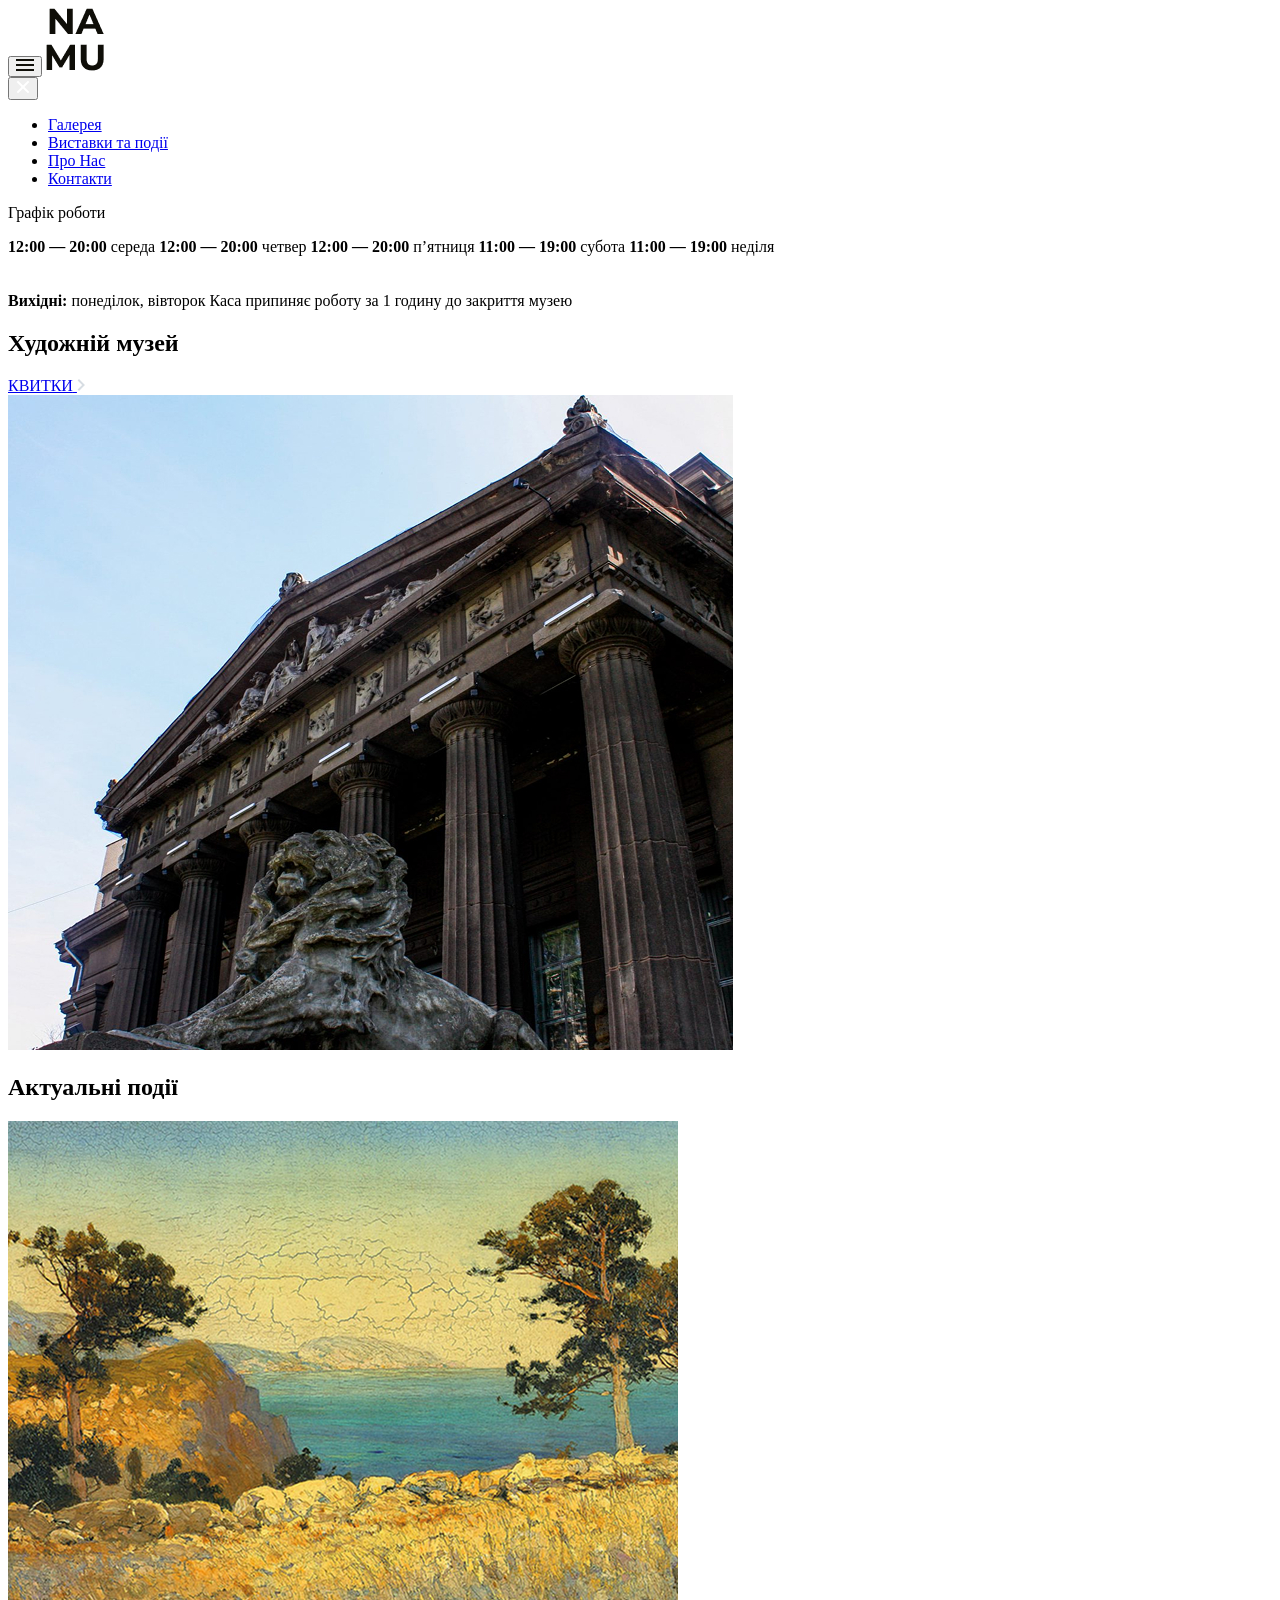
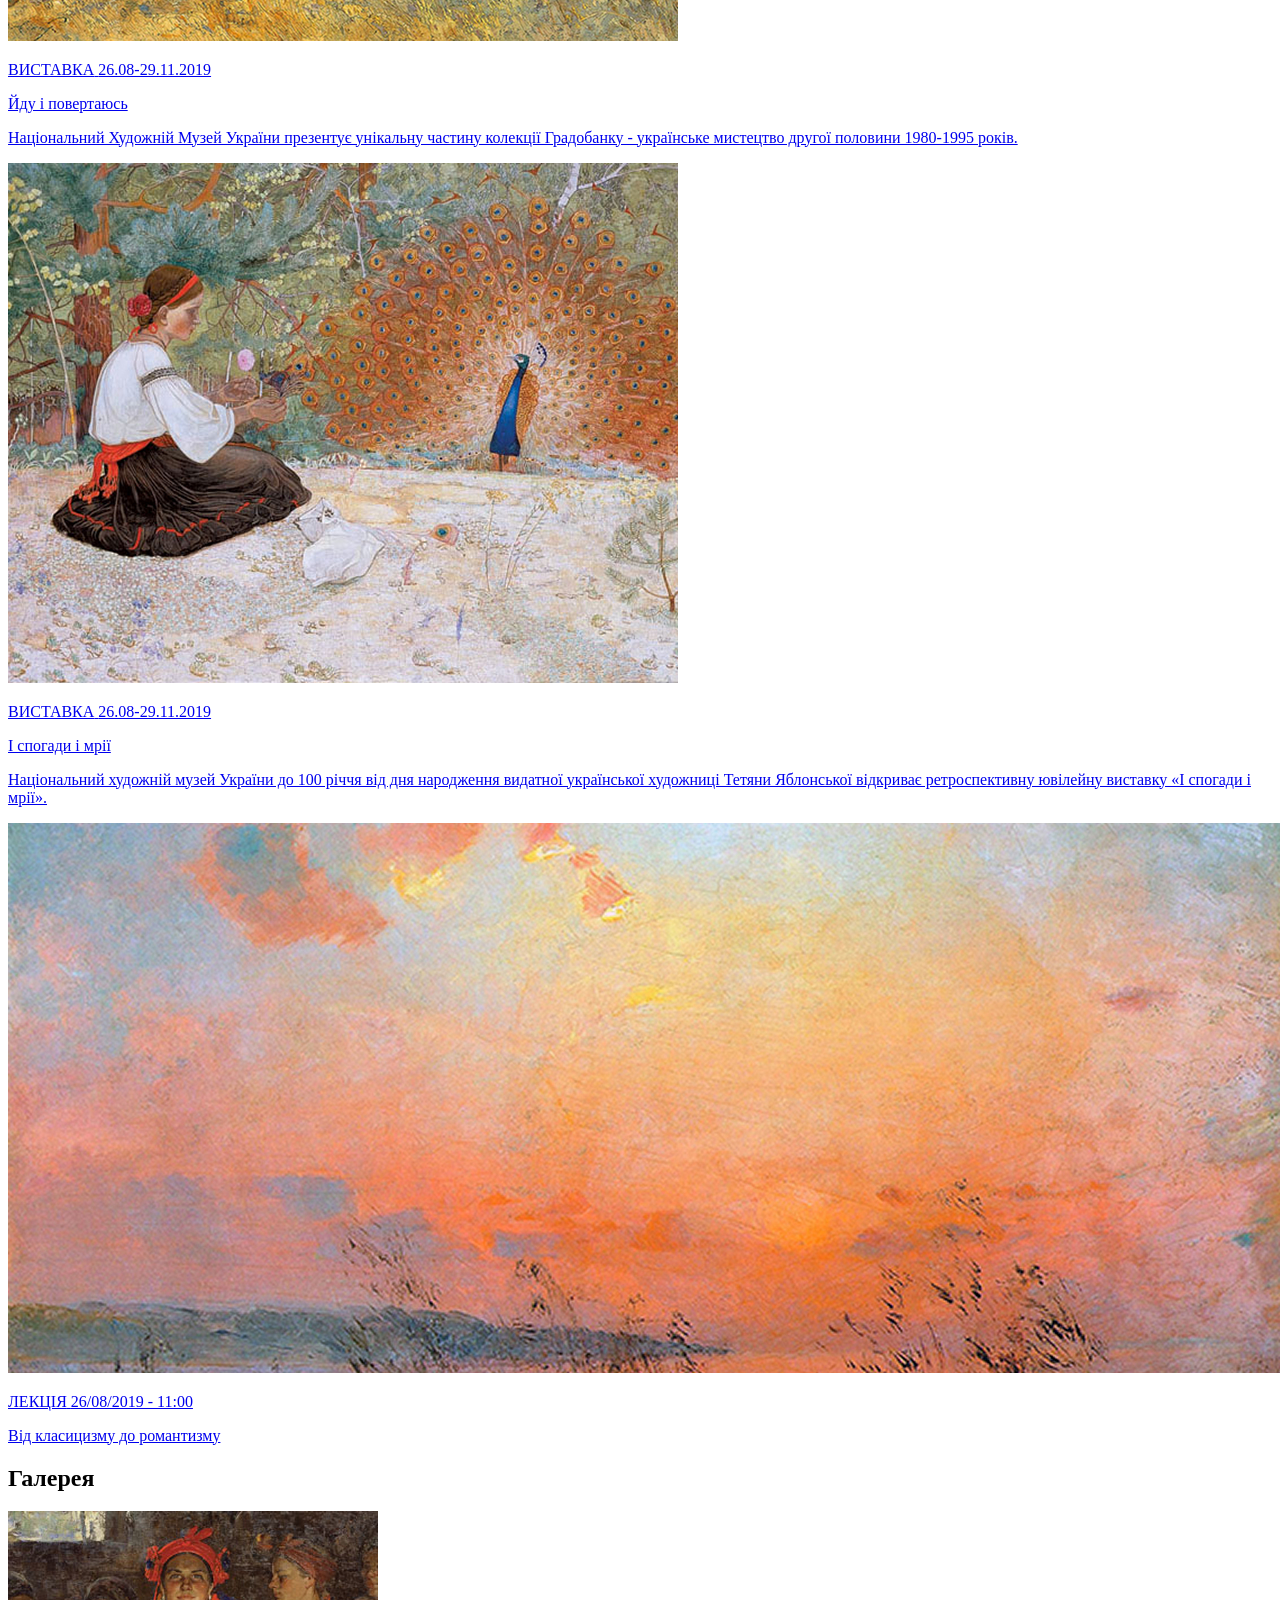
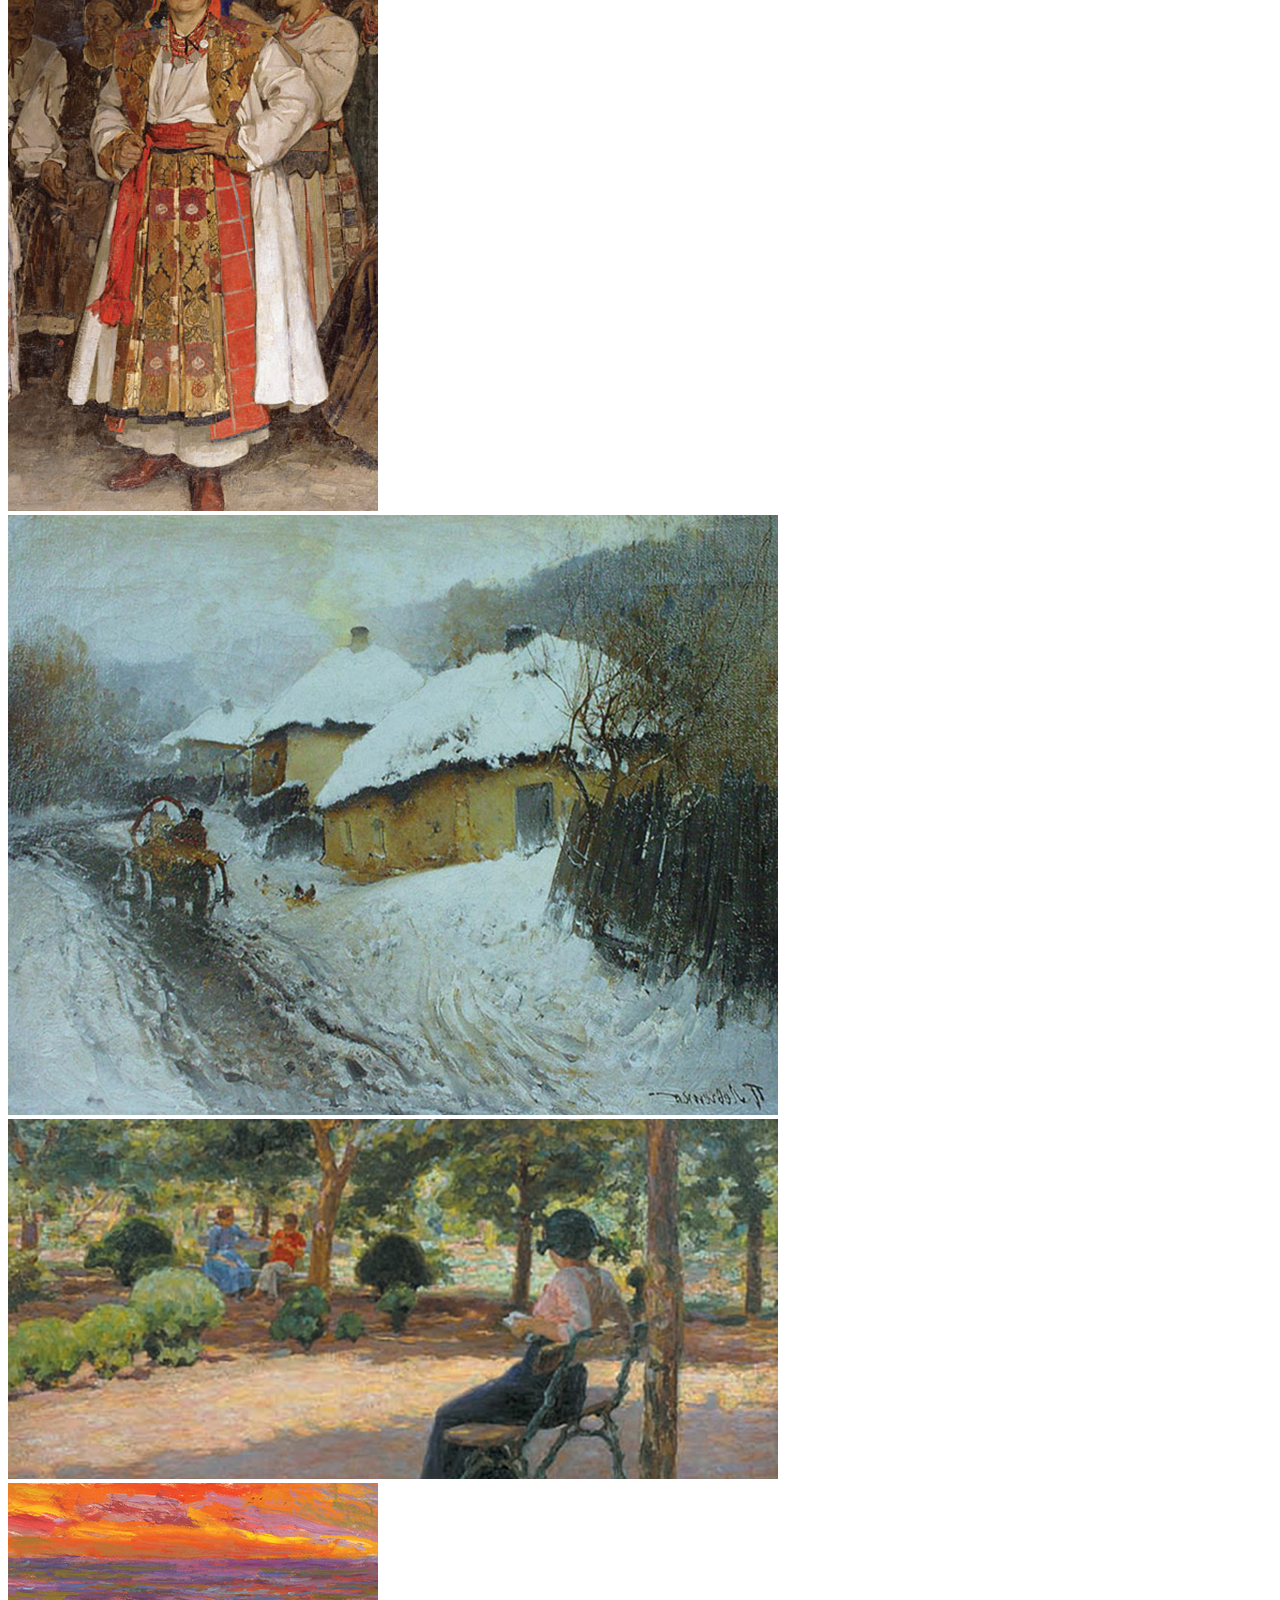
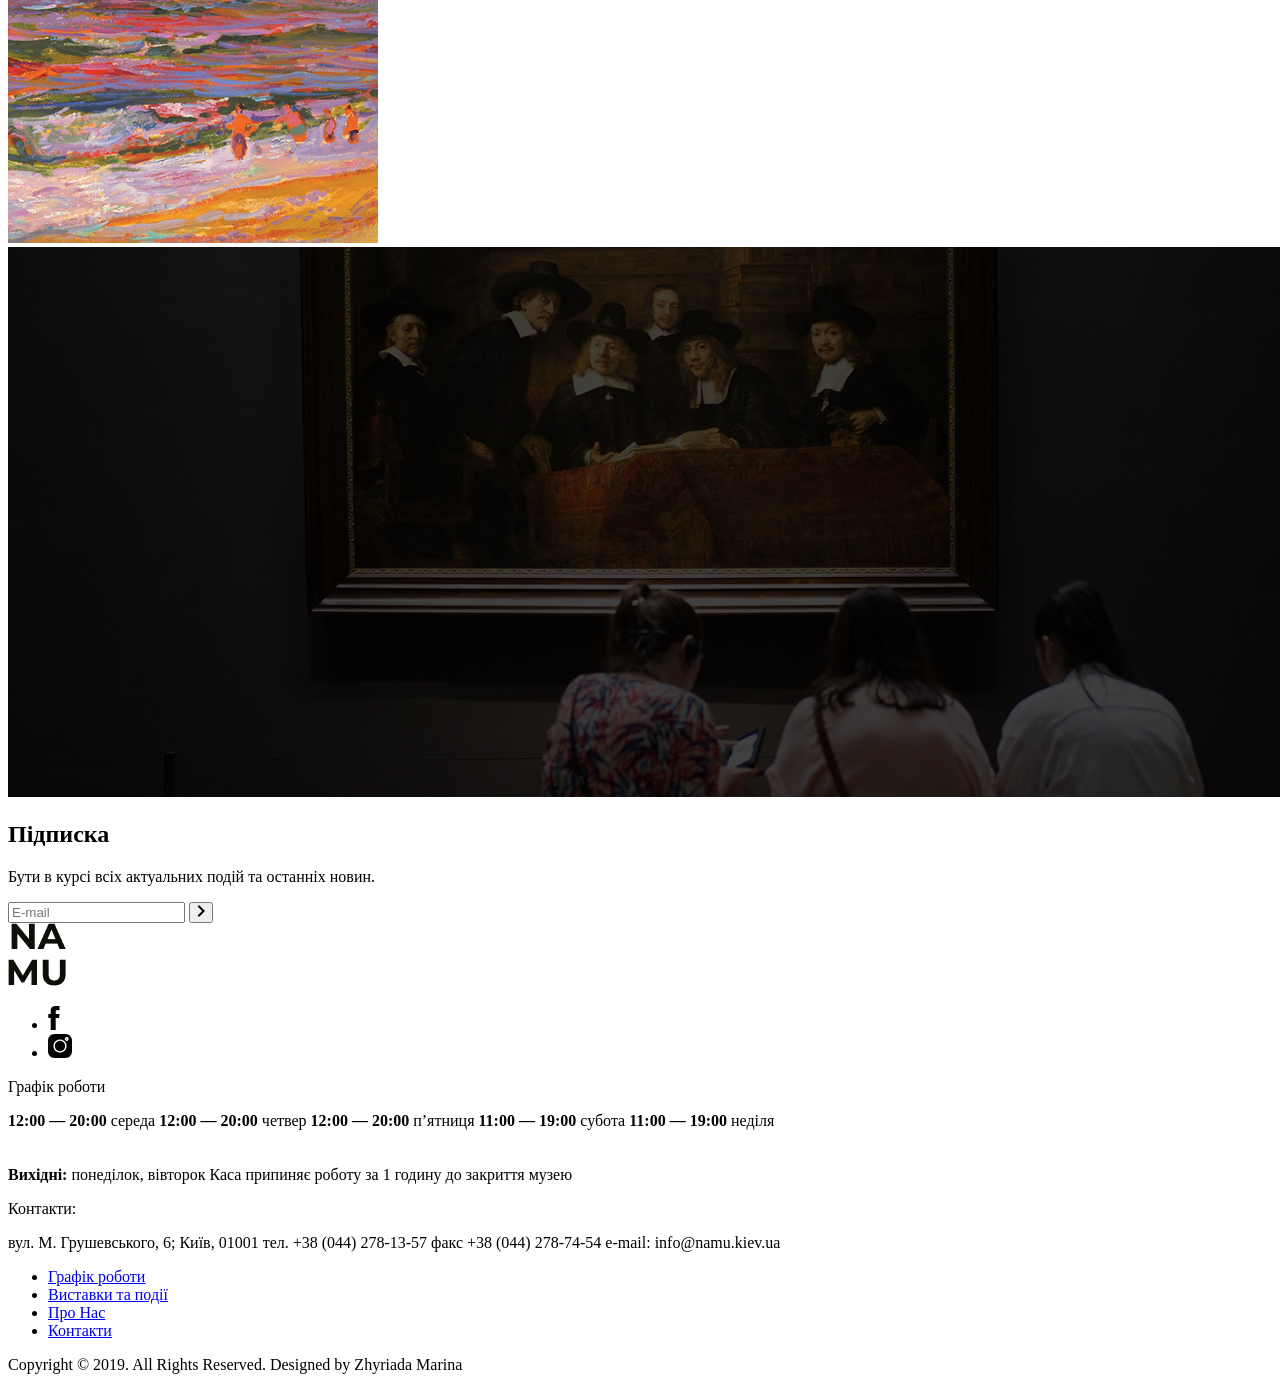
==== src/index.html @ 85c5855d "Implement design: First part" ====
<!doctype html>
<html lang="en">
  <head>
    <meta charset="UTF-8" />
    <meta
      name="viewport"
      content="width=device-width, initial-scale=1.0"
    />
    <title>Na Mu</title>
    <link
      rel="preconnect"
      href="https://fonts.googleapis.com"
    />
    <link
      rel="preconnect"
      href="https://fonts.gstatic.com"
    />
    <link
      href="https://fonts.googleapis.com/css2?family=IBM+Plex+Sans:wght@100..700&family=Montserrat:wght@100..900&display=swap"
      rel="stylesheet"
    />
    <link
      rel="stylesheet"
      href="./styles/main.scss"
    />
  </head>
  <body>
    <header class="header">
      <button class="header__toggle toggle-action">
        <svg
          width="18"
          height="12"
          viewBox="0 0 18 12"
          fill="none"
          xmlns="http://www.w3.org/2000/svg"
        >
          <path
            d="M0 12H18V10H0V12ZM0 7H18V5H0V7ZM0 0V2H18V0H0Z"
            fill="#0F0E08"
          />
        </svg>
      </button>

      <a
        class="header__logo"
        href="/"
        target="_blank"
      >
        <img
          src="images/logo.png"
          alt="Logo NA MU"
        />
      </a>

      <div class="header__overlay"></div>

      <div class="header__menu">
        <div class="header__navigation">
          <button class="header__toggle toggle-action">
            <svg
              width="14"
              height="14"
              viewBox="0 0 14 14"
              fill="none"
              xmlns="http://www.w3.org/2000/svg"
            >
              <path
                d="M7.00023 5.58599L11.9502 0.635986L13.3642 2.04999L8.41423 6.99999L13.3642 11.95L11.9502 13.364L7.00023 8.41399L2.05023 13.364L0.63623 11.95L5.58623 6.99999L0.63623 2.04999L2.05023 0.635986L7.00023 5.58599Z"
                fill="white"
              />
            </svg>
          </button>

          <nav>
            <ul>
              <li>
                <a href="#gallery">Галерея</a>
              </li>
              <li>
                <a href="#events">Виставки та події</a>
              </li>
              <li>
                <a href="#subscribe">Про Нас</a>
              </li>
              <li>
                <a href="#subscribe">Контакти</a>
              </li>
            </ul>
          </nav>
        </div>

        <div class="header__schedule">
          <p class="header__title">Графік роботи</p>
          <div>
            <strong>12:00 — 20:00</strong>
            середа
            <strong>12:00 — 20:00</strong>
            четвер
            <strong>12:00 — 20:00</strong>
            п’ятниця
            <strong>11:00 — 19:00</strong>
            субота
            <strong>11:00 — 19:00</strong>
            неділя
            <br />
            <br />
            <br />
            <strong>Вихідні:</strong>
            понеділок, вівторок Каса припиняє роботу за 1 годину до закриття
            музею
          </div>
        </div>
      </div>
    </header>

    <main>
      <section
        id="hero"
        class="section section--hero"
      >
        <div class="hero__info">
          <h1 class="hero__title">Художній музей</h1>

          <a
            class="hero__button"
            href="#subscribe"
          >
            <span>КВИТКИ</span>
            <span class="icon-right">
              <svg
                width="8"
                height="12"
                viewBox="0 0 8 12"
                fill="none"
                xmlns="http://www.w3.org/2000/svg"
              >
                <path
                  d="M0.589844 10.59L5.16984 6L0.589844 1.41L1.99984 0L7.99984 6L1.99984 12L0.589844 10.59Z"
                  fill="#D7DDE3"
                />
              </svg>
            </span>
          </a>

          <span></span>
        </div>

        <div class="hero__banner">
          <img
            src="images/hero.jpg"
            alt="Hero img"
          />
        </div>
      </section>

      <section
        id="events"
        class="section section--events"
      >
        <h2 class="title-h2">Актуальні події</h2>

        <article class="event">
          <div class="event__img">
            <img
              src="images/img1.jpg"
              alt="Image 1"
            />
          </div>
          <a
            class="event__link"
            href="#"
          >
            <p class="event__details">
              <span class="event__type">ВИСТАВКА</span>
              <span class="event__date">26.08-29.11.2019</span>
            </p>

            <p class="event__title">Йду і повертаюсь</p>
            <p class="event__desc">
              Національний Художній Музей України презентує унікальну частину
              колекції Градобанку - українське мистецтво другої половини
              1980-1995 років.
            </p>
          </a>
        </article>

        <article class="event">
          <div class="event__img">
            <img
              src="images/img2.jpg"
              alt="Image 2"
            />
          </div>
          <a
            class="event__link"
            href="#"
          >
            <p class="event__details">
              <span class="event__type">ВИСТАВКА</span>
              <span class="event__date">26.08-29.11.2019</span>
            </p>
            <p class="event__title">І спогади і мрії</p>
            <p class="event__desc">
              Національний художній музей України до 100 річчя від дня
              народження видатної української художниці Тетяни Яблонської
              відкриває ретроспективну ювілейну виставку «І спогади і мрії».
            </p>
          </a>
        </article>
      </section>

      <section
        id="banner"
        class="section section--banner"
      >
        <article class="event event--banner">
          <div class="event__img">
            <img
              src="images/img3.jpg"
              alt="Image 3"
            />
          </div>
          <a
            class="event__link"
            href="#"
          >
            <p class="event__details">
              <span class="event__type">ЛЕКЦІЯ</span>
              <span class="event__date">26/08/2019 - 11:00</span>
            </p>
            <p class="event__title">Від класицизму до романтизму</p>
          </a>
        </article>
      </section>

      <section
        id="gallery"
        class="section section--gallery"
      >
        <h2 class="title-h2">Галерея</h2>

        <div class="gallery">
          <div class="gallery__item">
            <img
              src="images/gal-1.jpg"
              alt="Gal img 1"
            />
          </div>
          <div class="gallery__item">
            <img
              src="images/gal-2.jpg"
              alt="Gal img 2"
            />
          </div>
          <div class="gallery__item">
            <img
              src="images/gal-3.jpg"
              alt="Gal img 3"
            />
          </div>
          <div class="gallery__item">
            <img
              src="images/gal-4.jpg"
              alt="Gal img 4"
            />
          </div>
        </div>
      </section>

      <section
        id="subscribe"
        class="section section--subscribe"
      >
        <div class="subscribe">
          <div class="subscribe__background">
            <img
              src="images/bg-subsc.jpg"
              alt="Image background form"
            />
          </div>
          <div class="subscribe__info">
            <h2 class="subscribe__title">Підписка</h2>
            <p>Бути в курсі всіх актуальних подій та останніх новин.</p>

            <form
              class="subscribe__form"
            >
              <input
                class="subscribe__input"
                type="email"
                placeholder="E-mail"
                required
              />
              <button class="subscribe__submit">
                <svg
                  width="8"
                  height="12"
                  viewBox="0 0 8 12"
                  fill="none"
                  xmlns="http://www.w3.org/2000/svg"
                >
                  <path
                    d="M0.589844 10.59L5.16984 6L0.589844 1.41L1.99984 0L7.99984 6L1.99984 12L0.589844 10.59Z"
                    fill="#000"
                  />
                </svg>
              </button>
            </form>
          </div>
        </div>
      </section>

      <footer
        id="footer"
        class="footer"
      >
        <div class="footer__top">
          <div class="footer__left">
            <div class="footer__col">
              <img
                src="images/logo.png"
                alt="Logo img"
              />

              <ul class="footer__social">
                <li>
                  <a
                    href="http://facebook.com"
                    target="_blank"
                  >
                    <svg
                      width="12"
                      height="24"
                      viewBox="0 0 12 24"
                      fill="none"
                      xmlns="http://www.w3.org/2000/svg"
                    >
                      <path
                        d="M2.7198 4.64899C2.7198 5.2538 2.7198 7.9533 2.7198 7.9533H0.302734V11.9938H2.7198V24.0009H7.68498V11.9942H11.0168C11.0168 11.9942 11.3289 10.0568 11.4801 7.93841C11.0465 7.93841 7.70375 7.93841 7.70375 7.93841C7.70375 7.93841 7.70375 5.58776 7.70375 5.17573C7.70375 4.76282 8.24511 4.2074 8.78017 4.2074C9.31423 4.2074 10.4414 4.2074 11.4854 4.2074C11.4854 3.65727 11.4854 1.75647 11.4854 0.000976577C10.0917 0.000976577 8.50612 0.000976577 7.80721 0.000976577C2.59707 0.000697581 2.7198 4.04524 2.7198 4.64899Z"
                        fill="black"
                      />
                    </svg>
                  </a>
                </li>
                <li>
                  <a
                    href="http://insta.com"
                    target="_blank"
                  >
                    <svg
                      width="24"
                      height="24"
                      viewBox="0 0 24 24"
                      fill="none"
                      xmlns="http://www.w3.org/2000/svg"
                    >
                      <g clip-path="url(#clip0_12716_52)">
                        <path
                          d="M17.5034 0H6.49657C2.9143 0 0 2.9143 0 6.49657V17.5036C0 21.0857 2.9143 24 6.49657 24H17.5036C21.0857 24 24 21.0857 24 17.5036V6.49657C24 2.9143 21.0857 0 17.5034 0V0ZM12 18.5623C8.38145 18.5623 5.43767 15.6185 5.43767 12C5.43767 8.38145 8.38145 5.43767 12 5.43767C15.6185 5.43767 18.5623 8.38145 18.5623 12C18.5623 15.6185 15.6185 18.5623 12 18.5623ZM18.7192 6.98528C17.6499 6.98528 16.7801 6.11553 16.7801 5.04619C16.7801 3.97686 17.6499 3.10693 18.7192 3.10693C19.7885 3.10693 20.6585 3.97686 20.6585 5.04619C20.6585 6.11553 19.7885 6.98528 18.7192 6.98528Z"
                          fill="black"
                        />
                        <path
                          d="M12.0001 6.84473C9.15753 6.84473 6.84473 9.15734 6.84473 12.0001C6.84473 14.8426 9.15753 17.1554 12.0001 17.1554C14.8428 17.1554 17.1554 14.8426 17.1554 12.0001C17.1554 9.15734 14.8428 6.84473 12.0001 6.84473Z"
                          fill="black"
                        />
                        <path
                          d="M18.7191 4.51416C18.4258 4.51416 18.187 4.75293 18.187 5.04626C18.187 5.3396 18.4258 5.57837 18.7191 5.57837C19.0126 5.57837 19.2514 5.33978 19.2514 5.04626C19.2514 4.75275 19.0126 4.51416 18.7191 4.51416Z"
                          fill="black"
                        />
                      </g>
                      <defs>
                        <clippath id="clip0_12716_52">
                          <rect
                            width="24"
                            height="24"
                            fill="white"
                          />
                        </clippath>
                      </defs>
                    </svg>
                  </a>
                </li>
              </ul>
            </div>

            <div class="footer__col">
              <p class="footer__title">Графік роботи</p>

              <div>
                <strong>12:00 — 20:00</strong>
                середа
                <strong>12:00 — 20:00</strong>
                четвер
                <strong>12:00 — 20:00</strong>
                п’ятниця
                <strong>11:00 — 19:00</strong>
                субота
                <strong>11:00 — 19:00</strong>
                неділя
                <br />
                <br />
                <br />
                <strong>Вихідні:</strong>
                понеділок, вівторок Каса припиняє роботу за 1 годину до закриття
                музею
              </div>
            </div>

            <div class="footer__col">
              <p class="footer__title">Контакти:</p>

              <span>
                вул. М. Грушевського, 6; Київ, 01001 тел. +38 (044) 278-13-57
                факс +38 (044) 278-74-54 e-mail: info@namu.kiev.ua
              </span>
            </div>
          </div>

          <div class="footer__right">
            <div class="footer_col">
              <ul class="footer__menu">
                <li class="footer__link">
                  <a href="#events">Графік роботи</a>
                </li>
                <li class="footer__link">
                  <a href="#events">Виставки та події</a>
                </li>
                <li class="footer__link">
                  <a href="#subscribes">Про Нас</a>
                </li>
                <li class="footer__link">
                  <a href="#subscribe">Контакти</a>
                </li>
              </ul>
            </div>
          </div>
        </div>

        <div class="footer__copyright">
          <span>Copyright © 2019. All Rights Reserved.</span>
          <span>Designed by Zhyriada Marina</span>
        </div>
      </footer>
    </main>

    <script src="scripts/main.js"></script>
  </body>
</html>
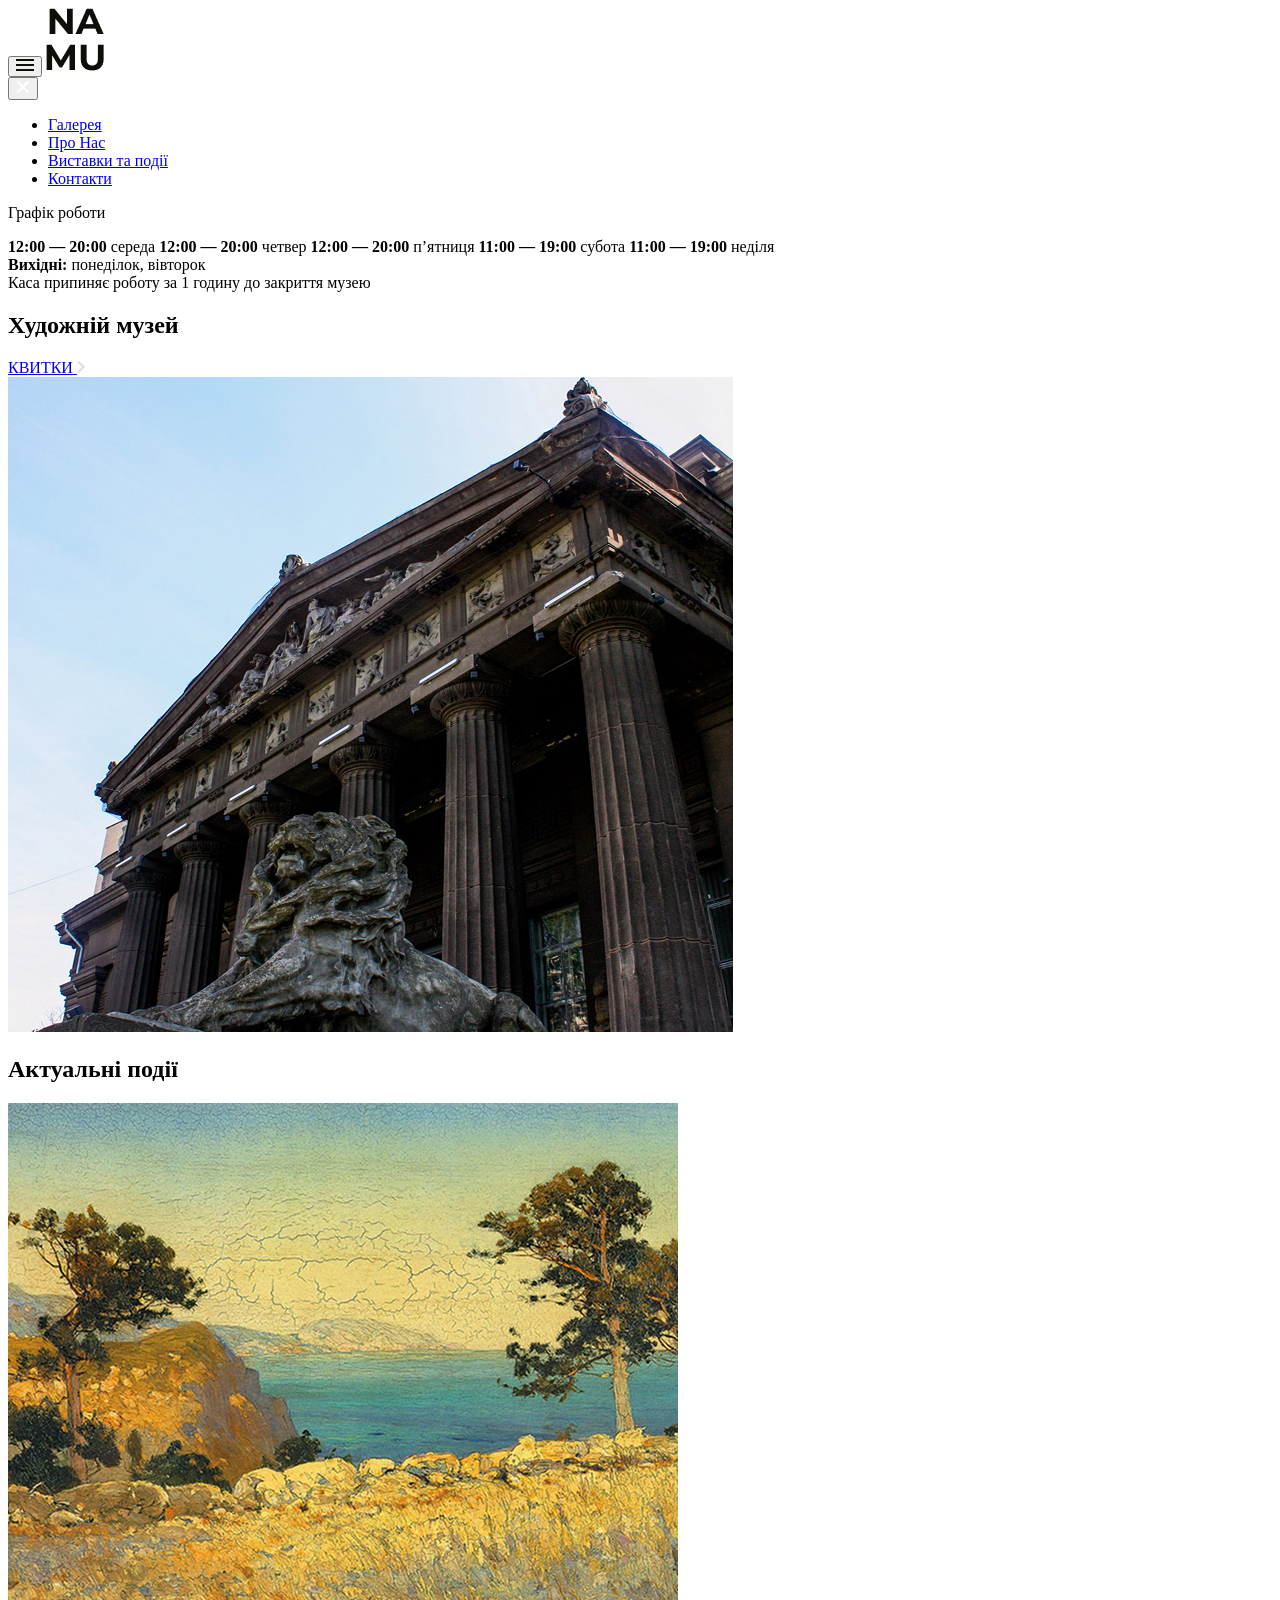
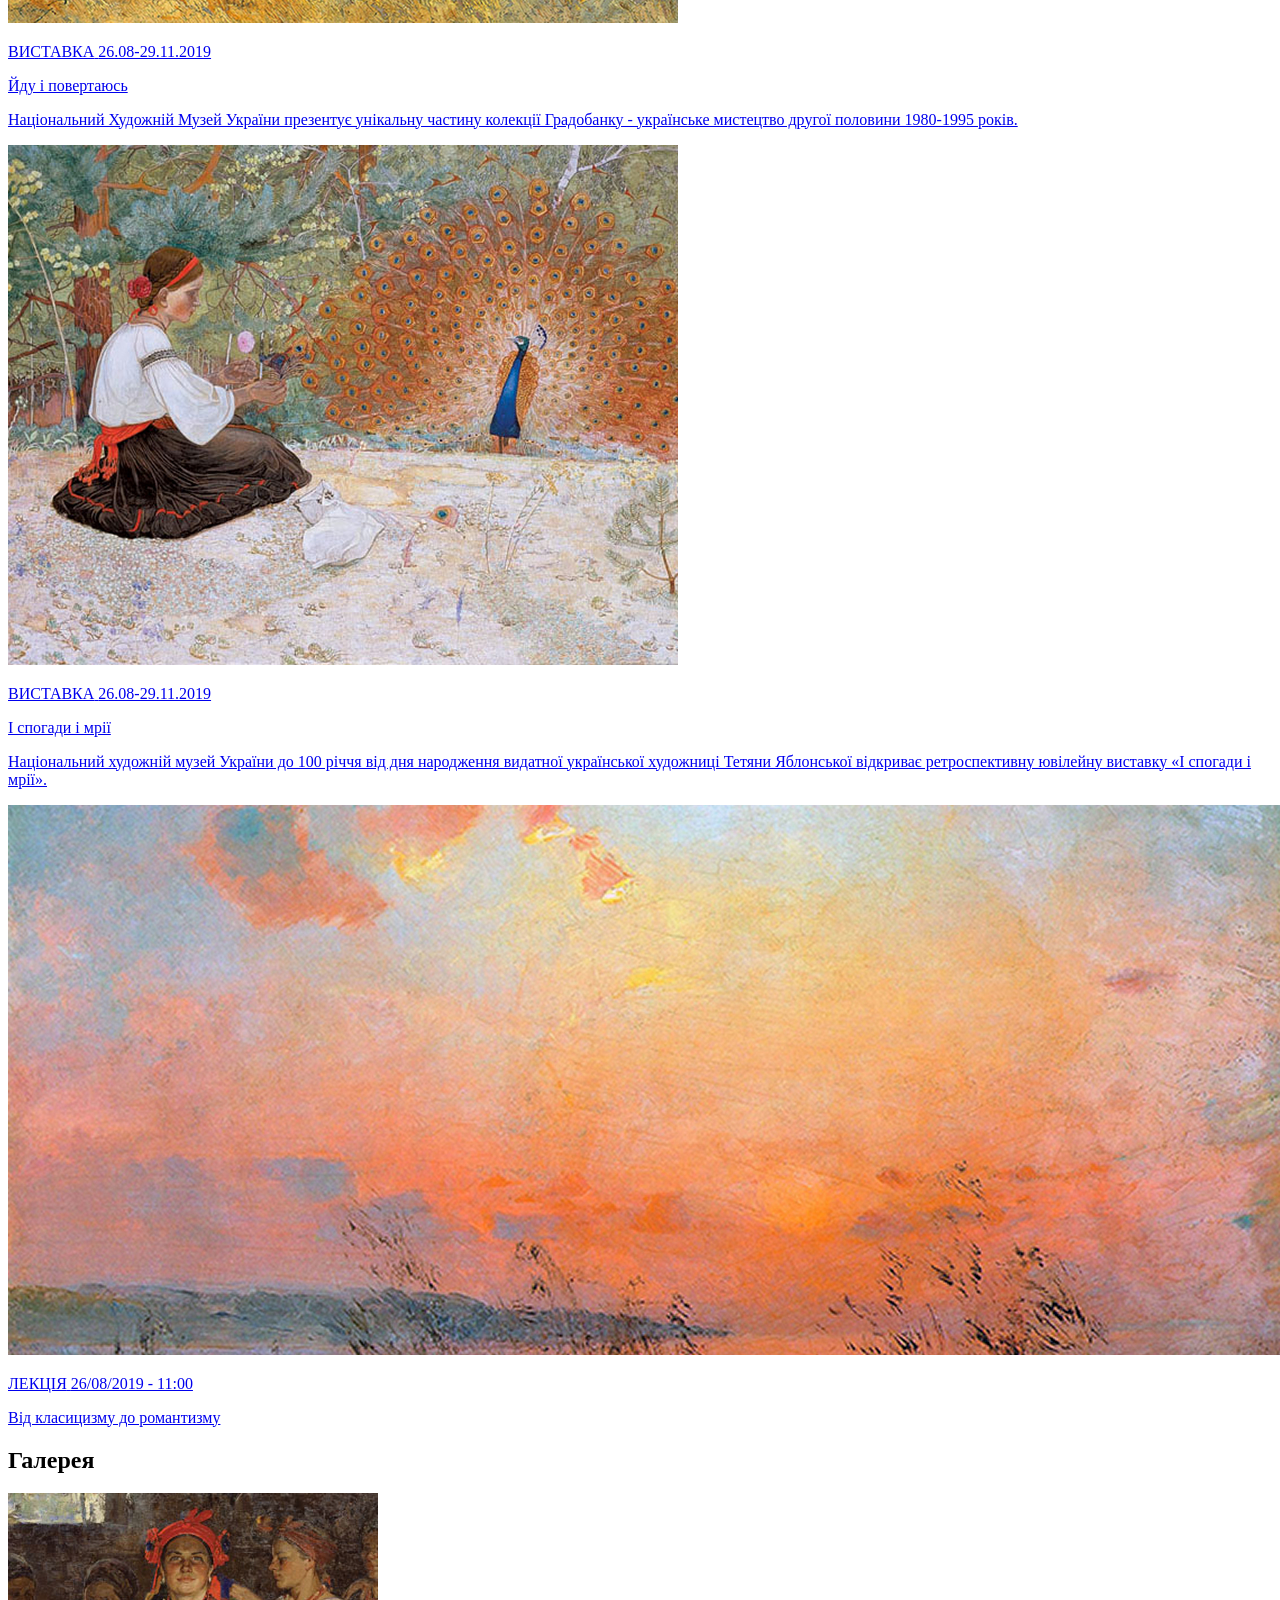
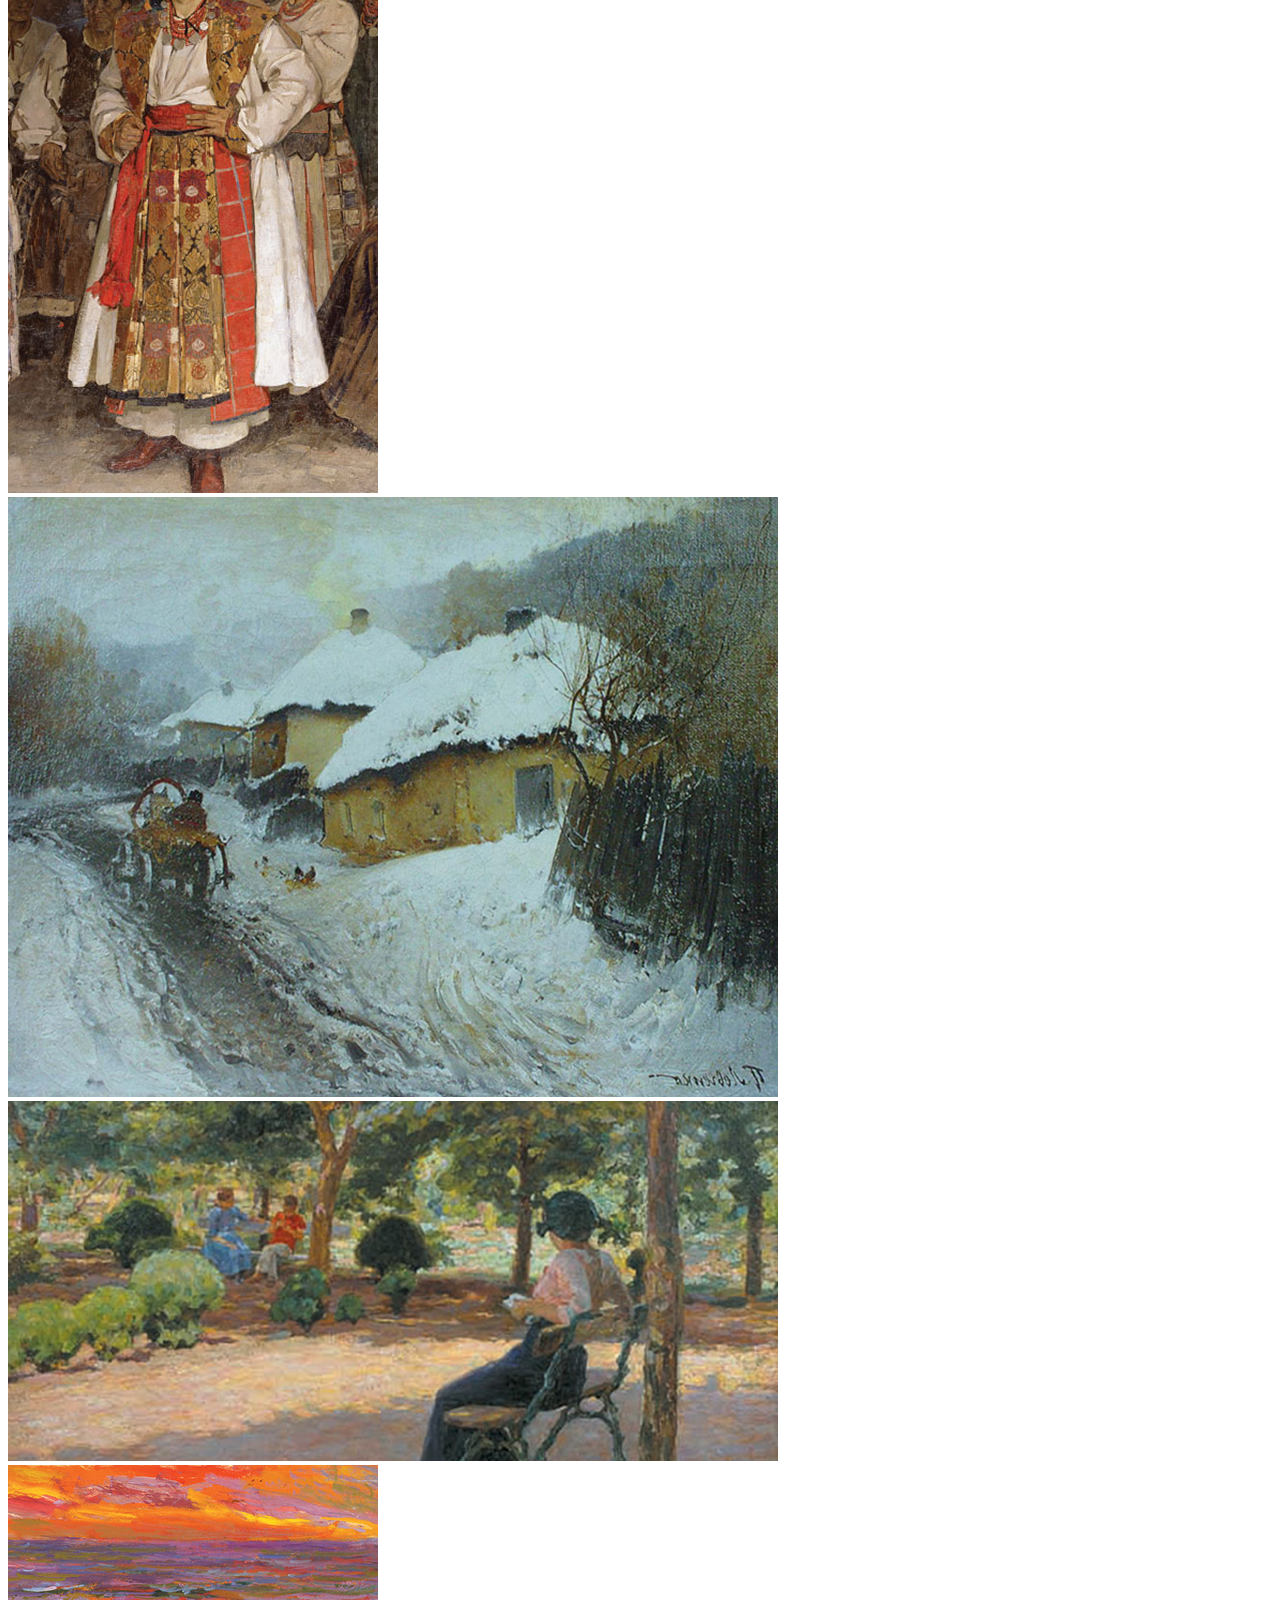
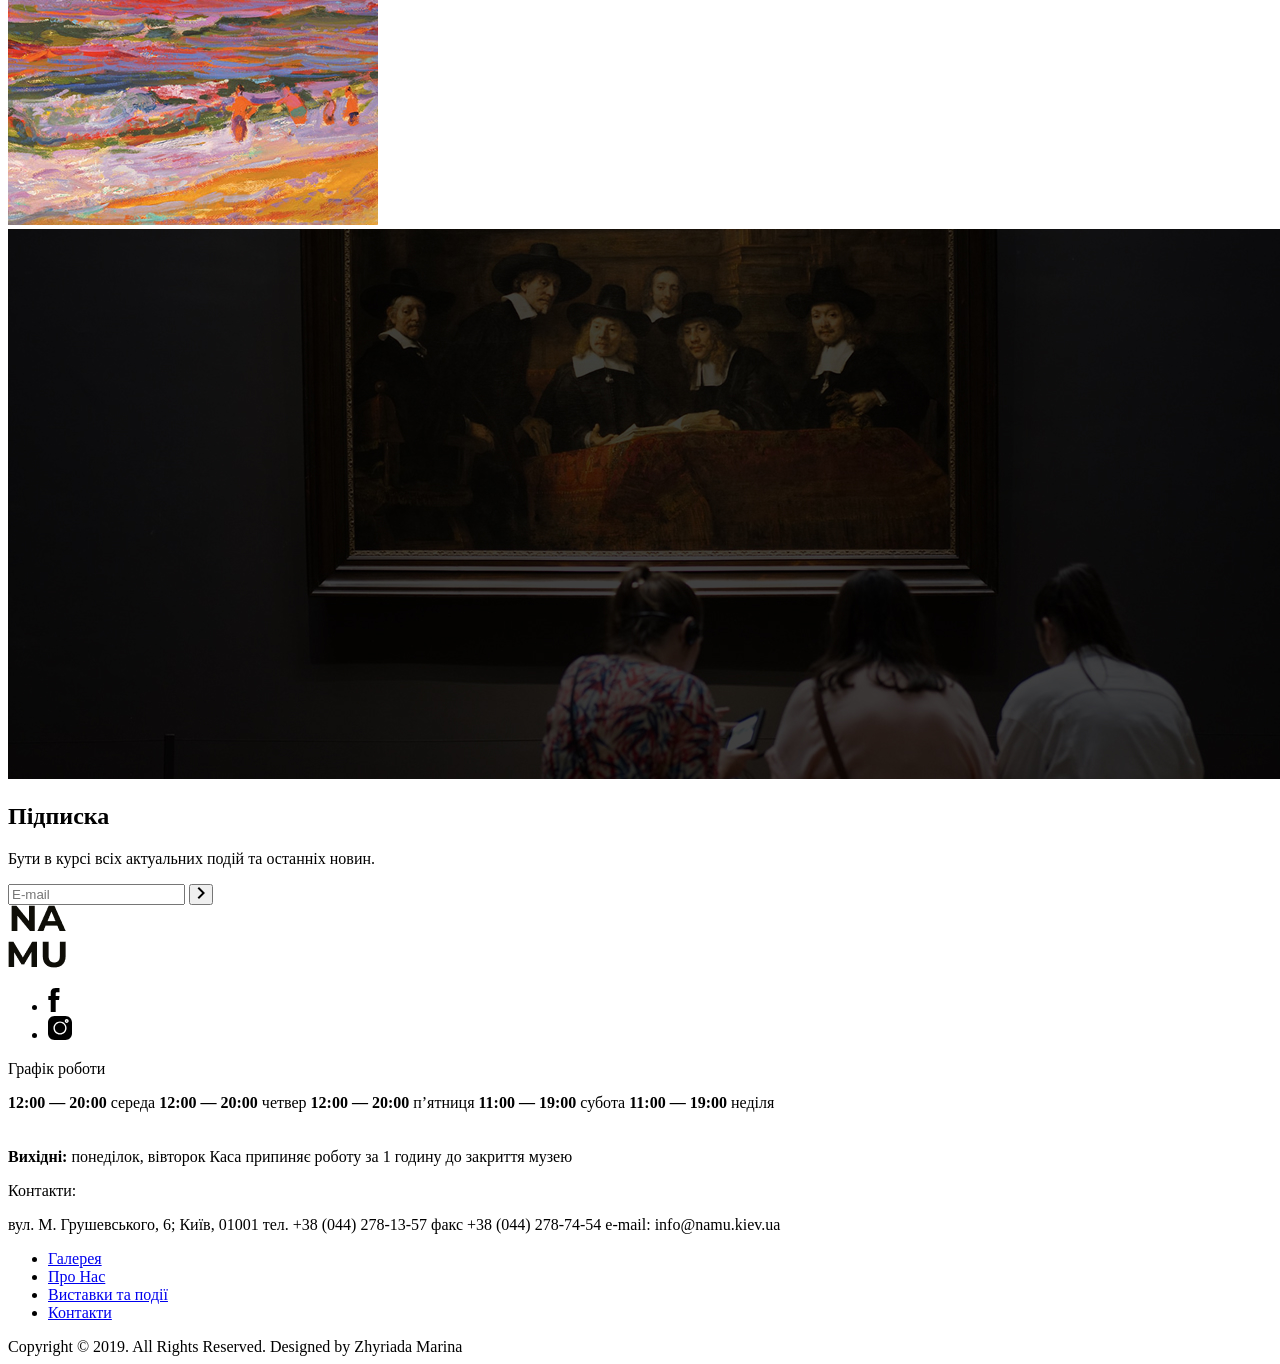
==== commit e6395bbf: "Implement design: Second part" ====
--- a/src/index.html
+++ b/src/index.html
@@ -52,7 +52,7 @@
         />
       </a>
 
-      <div class="header__overlay"></div>
+      <div class="header__overlay toggle-action"></div>
 
       <div class="header__menu">
         <div class="header__navigation">
@@ -77,10 +77,10 @@
                 <a href="#gallery">Галерея</a>
               </li>
               <li>
+                <a href="#subscribe">Про Нас</a>
+              </li>
+              <li>
                 <a href="#events">Виставки та події</a>
-              </li>
-              <li>
-                <a href="#subscribe">Про Нас</a>
               </li>
               <li>
                 <a href="#subscribe">Контакти</a>
@@ -102,12 +102,12 @@
             субота
             <strong>11:00 — 19:00</strong>
             неділя
+          </div>
+          <div>
+            <strong>Вихідні:</strong>
+            понеділок, вівторок
             <br />
-            <br />
-            <br />
-            <strong>Вихідні:</strong>
-            понеділок, вівторок Каса припиняє роботу за 1 годину до закриття
-            музею
+            Каса припиняє роботу за 1 годину до закриття музею
           </div>
         </div>
       </div>
@@ -282,12 +282,11 @@
             <h2 class="subscribe__title">Підписка</h2>
             <p>Бути в курсі всіх актуальних подій та останніх новин.</p>
 
-            <form
-              class="subscribe__form"
-            >
+            <form class="subscribe__form">
               <input
                 class="subscribe__input"
                 type="email"
+                name="email"
                 placeholder="E-mail"
                 required
               />
@@ -315,124 +314,120 @@
         class="footer"
       >
         <div class="footer__top">
-          <div class="footer__left">
-            <div class="footer__col">
-              <img
-                src="images/logo.png"
-                alt="Logo img"
-              />
-
-              <ul class="footer__social">
-                <li>
-                  <a
-                    href="http://facebook.com"
-                    target="_blank"
+          <div class="footer__col">
+            <img
+              src="images/logo.png"
+              alt="Logo img"
+            />
+
+            <ul class="footer__social">
+              <li>
+                <a
+                  href="http://facebook.com"
+                  target="_blank"
+                >
+                  <svg
+                    width="12"
+                    height="24"
+                    viewBox="0 0 12 24"
+                    fill="none"
+                    xmlns="http://www.w3.org/2000/svg"
                   >
-                    <svg
-                      width="12"
-                      height="24"
-                      viewBox="0 0 12 24"
-                      fill="none"
-                      xmlns="http://www.w3.org/2000/svg"
-                    >
+                    <path
+                      d="M2.7198 4.64899C2.7198 5.2538 2.7198 7.9533 2.7198 7.9533H0.302734V11.9938H2.7198V24.0009H7.68498V11.9942H11.0168C11.0168 11.9942 11.3289 10.0568 11.4801 7.93841C11.0465 7.93841 7.70375 7.93841 7.70375 7.93841C7.70375 7.93841 7.70375 5.58776 7.70375 5.17573C7.70375 4.76282 8.24511 4.2074 8.78017 4.2074C9.31423 4.2074 10.4414 4.2074 11.4854 4.2074C11.4854 3.65727 11.4854 1.75647 11.4854 0.000976577C10.0917 0.000976577 8.50612 0.000976577 7.80721 0.000976577C2.59707 0.000697581 2.7198 4.04524 2.7198 4.64899Z"
+                      fill="black"
+                    />
+                  </svg>
+                </a>
+              </li>
+              <li>
+                <a
+                  href="http://insta.com"
+                  target="_blank"
+                >
+                  <svg
+                    width="24"
+                    height="24"
+                    viewBox="0 0 24 24"
+                    fill="none"
+                    xmlns="http://www.w3.org/2000/svg"
+                  >
+                    <g clip-path="url(#clip0_12716_52)">
                       <path
-                        d="M2.7198 4.64899C2.7198 5.2538 2.7198 7.9533 2.7198 7.9533H0.302734V11.9938H2.7198V24.0009H7.68498V11.9942H11.0168C11.0168 11.9942 11.3289 10.0568 11.4801 7.93841C11.0465 7.93841 7.70375 7.93841 7.70375 7.93841C7.70375 7.93841 7.70375 5.58776 7.70375 5.17573C7.70375 4.76282 8.24511 4.2074 8.78017 4.2074C9.31423 4.2074 10.4414 4.2074 11.4854 4.2074C11.4854 3.65727 11.4854 1.75647 11.4854 0.000976577C10.0917 0.000976577 8.50612 0.000976577 7.80721 0.000976577C2.59707 0.000697581 2.7198 4.04524 2.7198 4.64899Z"
+                        d="M17.5034 0H6.49657C2.9143 0 0 2.9143 0 6.49657V17.5036C0 21.0857 2.9143 24 6.49657 24H17.5036C21.0857 24 24 21.0857 24 17.5036V6.49657C24 2.9143 21.0857 0 17.5034 0V0ZM12 18.5623C8.38145 18.5623 5.43767 15.6185 5.43767 12C5.43767 8.38145 8.38145 5.43767 12 5.43767C15.6185 5.43767 18.5623 8.38145 18.5623 12C18.5623 15.6185 15.6185 18.5623 12 18.5623ZM18.7192 6.98528C17.6499 6.98528 16.7801 6.11553 16.7801 5.04619C16.7801 3.97686 17.6499 3.10693 18.7192 3.10693C19.7885 3.10693 20.6585 3.97686 20.6585 5.04619C20.6585 6.11553 19.7885 6.98528 18.7192 6.98528Z"
                         fill="black"
                       />
-                    </svg>
-                  </a>
-                </li>
-                <li>
-                  <a
-                    href="http://insta.com"
-                    target="_blank"
-                  >
-                    <svg
-                      width="24"
-                      height="24"
-                      viewBox="0 0 24 24"
-                      fill="none"
-                      xmlns="http://www.w3.org/2000/svg"
-                    >
-                      <g clip-path="url(#clip0_12716_52)">
-                        <path
-                          d="M17.5034 0H6.49657C2.9143 0 0 2.9143 0 6.49657V17.5036C0 21.0857 2.9143 24 6.49657 24H17.5036C21.0857 24 24 21.0857 24 17.5036V6.49657C24 2.9143 21.0857 0 17.5034 0V0ZM12 18.5623C8.38145 18.5623 5.43767 15.6185 5.43767 12C5.43767 8.38145 8.38145 5.43767 12 5.43767C15.6185 5.43767 18.5623 8.38145 18.5623 12C18.5623 15.6185 15.6185 18.5623 12 18.5623ZM18.7192 6.98528C17.6499 6.98528 16.7801 6.11553 16.7801 5.04619C16.7801 3.97686 17.6499 3.10693 18.7192 3.10693C19.7885 3.10693 20.6585 3.97686 20.6585 5.04619C20.6585 6.11553 19.7885 6.98528 18.7192 6.98528Z"
-                          fill="black"
+                      <path
+                        d="M12.0001 6.84473C9.15753 6.84473 6.84473 9.15734 6.84473 12.0001C6.84473 14.8426 9.15753 17.1554 12.0001 17.1554C14.8428 17.1554 17.1554 14.8426 17.1554 12.0001C17.1554 9.15734 14.8428 6.84473 12.0001 6.84473Z"
+                        fill="black"
+                      />
+                      <path
+                        d="M18.7191 4.51416C18.4258 4.51416 18.187 4.75293 18.187 5.04626C18.187 5.3396 18.4258 5.57837 18.7191 5.57837C19.0126 5.57837 19.2514 5.33978 19.2514 5.04626C19.2514 4.75275 19.0126 4.51416 18.7191 4.51416Z"
+                        fill="black"
+                      />
+                    </g>
+                    <defs>
+                      <clippath id="clip0_12716_52">
+                        <rect
+                          width="24"
+                          height="24"
+                          fill="white"
                         />
-                        <path
-                          d="M12.0001 6.84473C9.15753 6.84473 6.84473 9.15734 6.84473 12.0001C6.84473 14.8426 9.15753 17.1554 12.0001 17.1554C14.8428 17.1554 17.1554 14.8426 17.1554 12.0001C17.1554 9.15734 14.8428 6.84473 12.0001 6.84473Z"
-                          fill="black"
-                        />
-                        <path
-                          d="M18.7191 4.51416C18.4258 4.51416 18.187 4.75293 18.187 5.04626C18.187 5.3396 18.4258 5.57837 18.7191 5.57837C19.0126 5.57837 19.2514 5.33978 19.2514 5.04626C19.2514 4.75275 19.0126 4.51416 18.7191 4.51416Z"
-                          fill="black"
-                        />
-                      </g>
-                      <defs>
-                        <clippath id="clip0_12716_52">
-                          <rect
-                            width="24"
-                            height="24"
-                            fill="white"
-                          />
-                        </clippath>
-                      </defs>
-                    </svg>
-                  </a>
-                </li>
-              </ul>
+                      </clippath>
+                    </defs>
+                  </svg>
+                </a>
+              </li>
+            </ul>
+          </div>
+
+          <div class="footer__col">
+            <p class="footer__title">Графік роботи</p>
+
+            <div>
+              <strong>12:00 — 20:00</strong>
+              середа
+              <strong>12:00 — 20:00</strong>
+              четвер
+              <strong>12:00 — 20:00</strong>
+              п’ятниця
+              <strong>11:00 — 19:00</strong>
+              субота
+              <strong>11:00 — 19:00</strong>
+              неділя
+              <br />
+              <br />
+              <br />
+              <strong>Вихідні:</strong>
+              понеділок, вівторок Каса припиняє роботу за 1 годину до закриття
+              музею
             </div>
-
-            <div class="footer__col">
-              <p class="footer__title">Графік роботи</p>
-
-              <div>
-                <strong>12:00 — 20:00</strong>
-                середа
-                <strong>12:00 — 20:00</strong>
-                четвер
-                <strong>12:00 — 20:00</strong>
-                п’ятниця
-                <strong>11:00 — 19:00</strong>
-                субота
-                <strong>11:00 — 19:00</strong>
-                неділя
-                <br />
-                <br />
-                <br />
-                <strong>Вихідні:</strong>
-                понеділок, вівторок Каса припиняє роботу за 1 годину до закриття
-                музею
-              </div>
-            </div>
-
-            <div class="footer__col">
-              <p class="footer__title">Контакти:</p>
-
-              <span>
-                вул. М. Грушевського, 6; Київ, 01001 тел. +38 (044) 278-13-57
-                факс +38 (044) 278-74-54 e-mail: info@namu.kiev.ua
-              </span>
-            </div>
-          </div>
-
-          <div class="footer__right">
-            <div class="footer_col">
-              <ul class="footer__menu">
-                <li class="footer__link">
-                  <a href="#events">Графік роботи</a>
-                </li>
-                <li class="footer__link">
-                  <a href="#events">Виставки та події</a>
-                </li>
-                <li class="footer__link">
-                  <a href="#subscribes">Про Нас</a>
-                </li>
-                <li class="footer__link">
-                  <a href="#subscribe">Контакти</a>
-                </li>
-              </ul>
-            </div>
+          </div>
+
+          <div class="footer__col">
+            <p class="footer__title">Контакти:</p>
+
+            <span>
+              вул. М. Грушевського, 6; Київ, 01001 тел. +38 (044) 278-13-57 факс
+              +38 (044) 278-74-54 e-mail: info@namu.kiev.ua
+            </span>
+          </div>
+
+          <div class="footer__col">
+            <ul class="footer__menu">
+              <li class="footer__link">
+                <a href="#events">Галерея</a>
+              </li>
+              <li class="footer__link">
+                <a href="#subscribes">Про Нас</a>
+              </li>
+              <li class="footer__link">
+                <a href="#events">Виставки та події</a>
+              </li>
+              <li class="footer__link">
+                <a href="#subscribe">Контакти</a>
+              </li>
+            </ul>
           </div>
         </div>
 
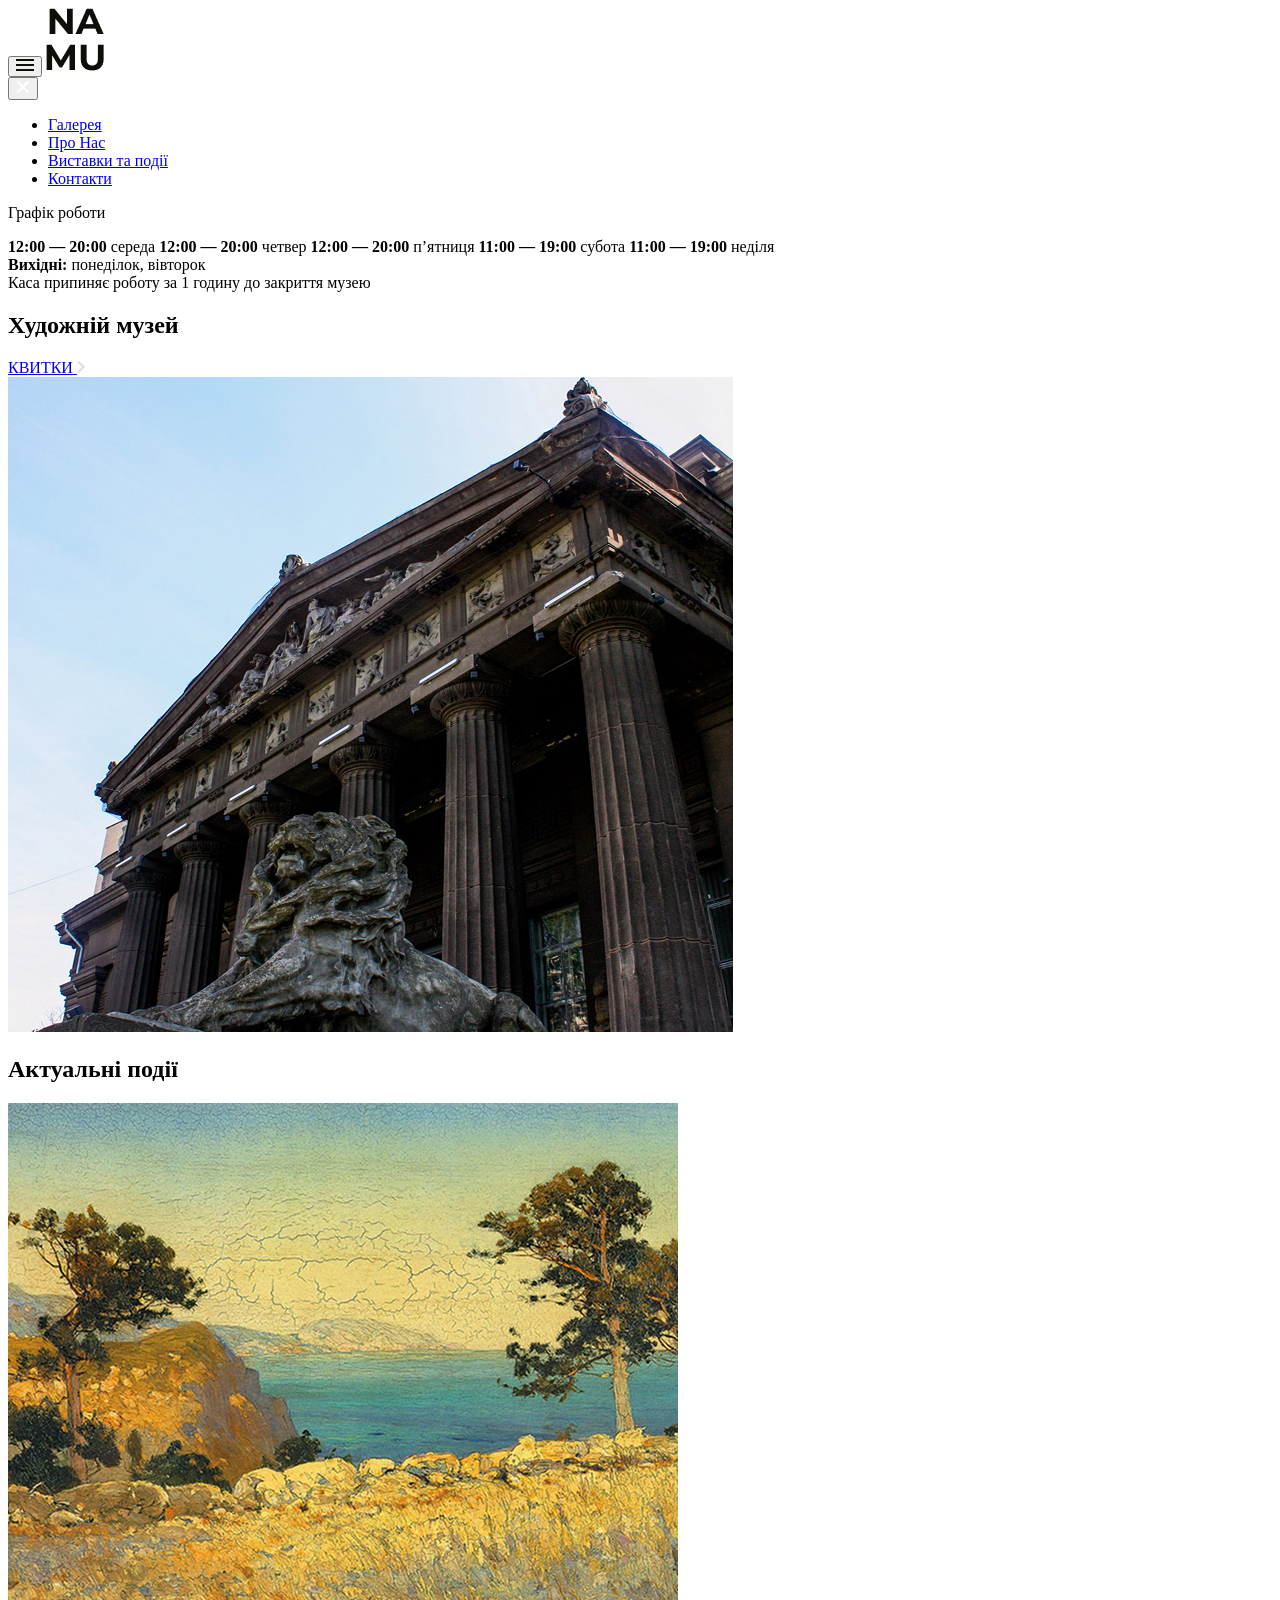
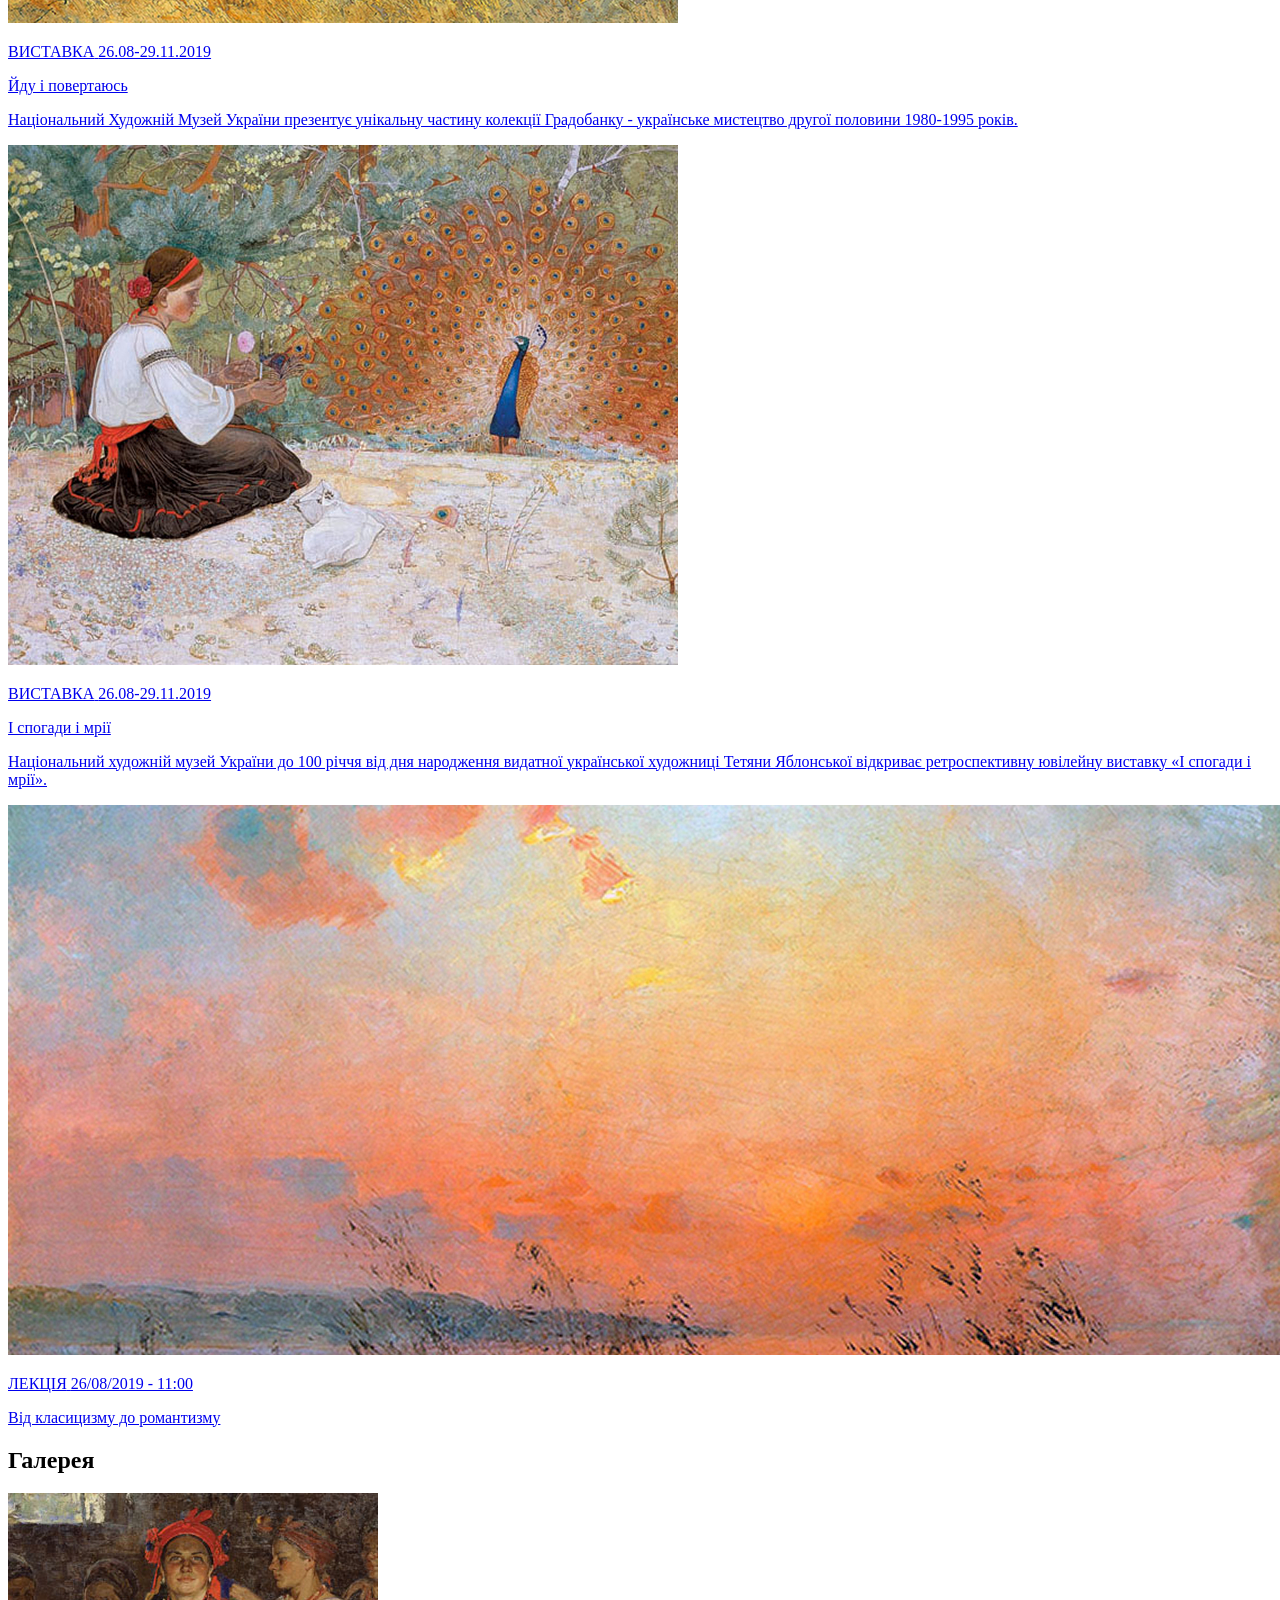
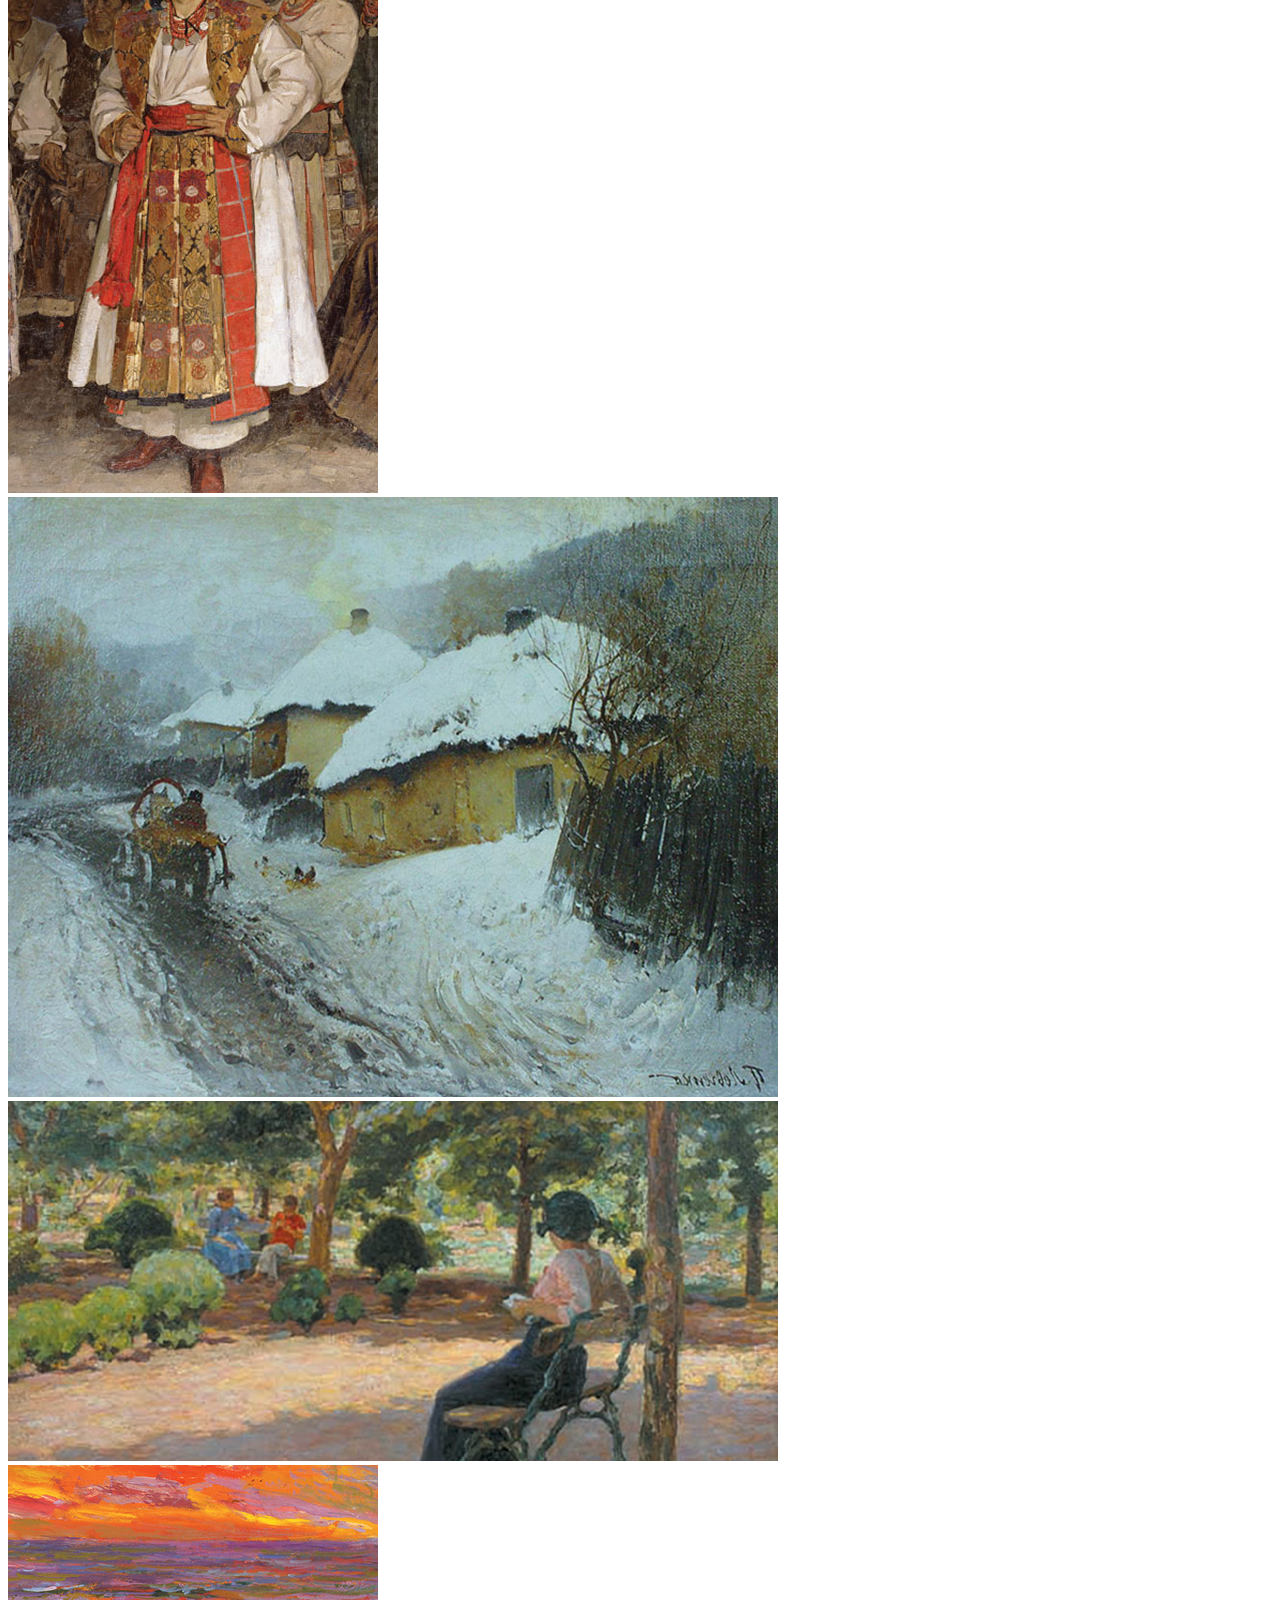
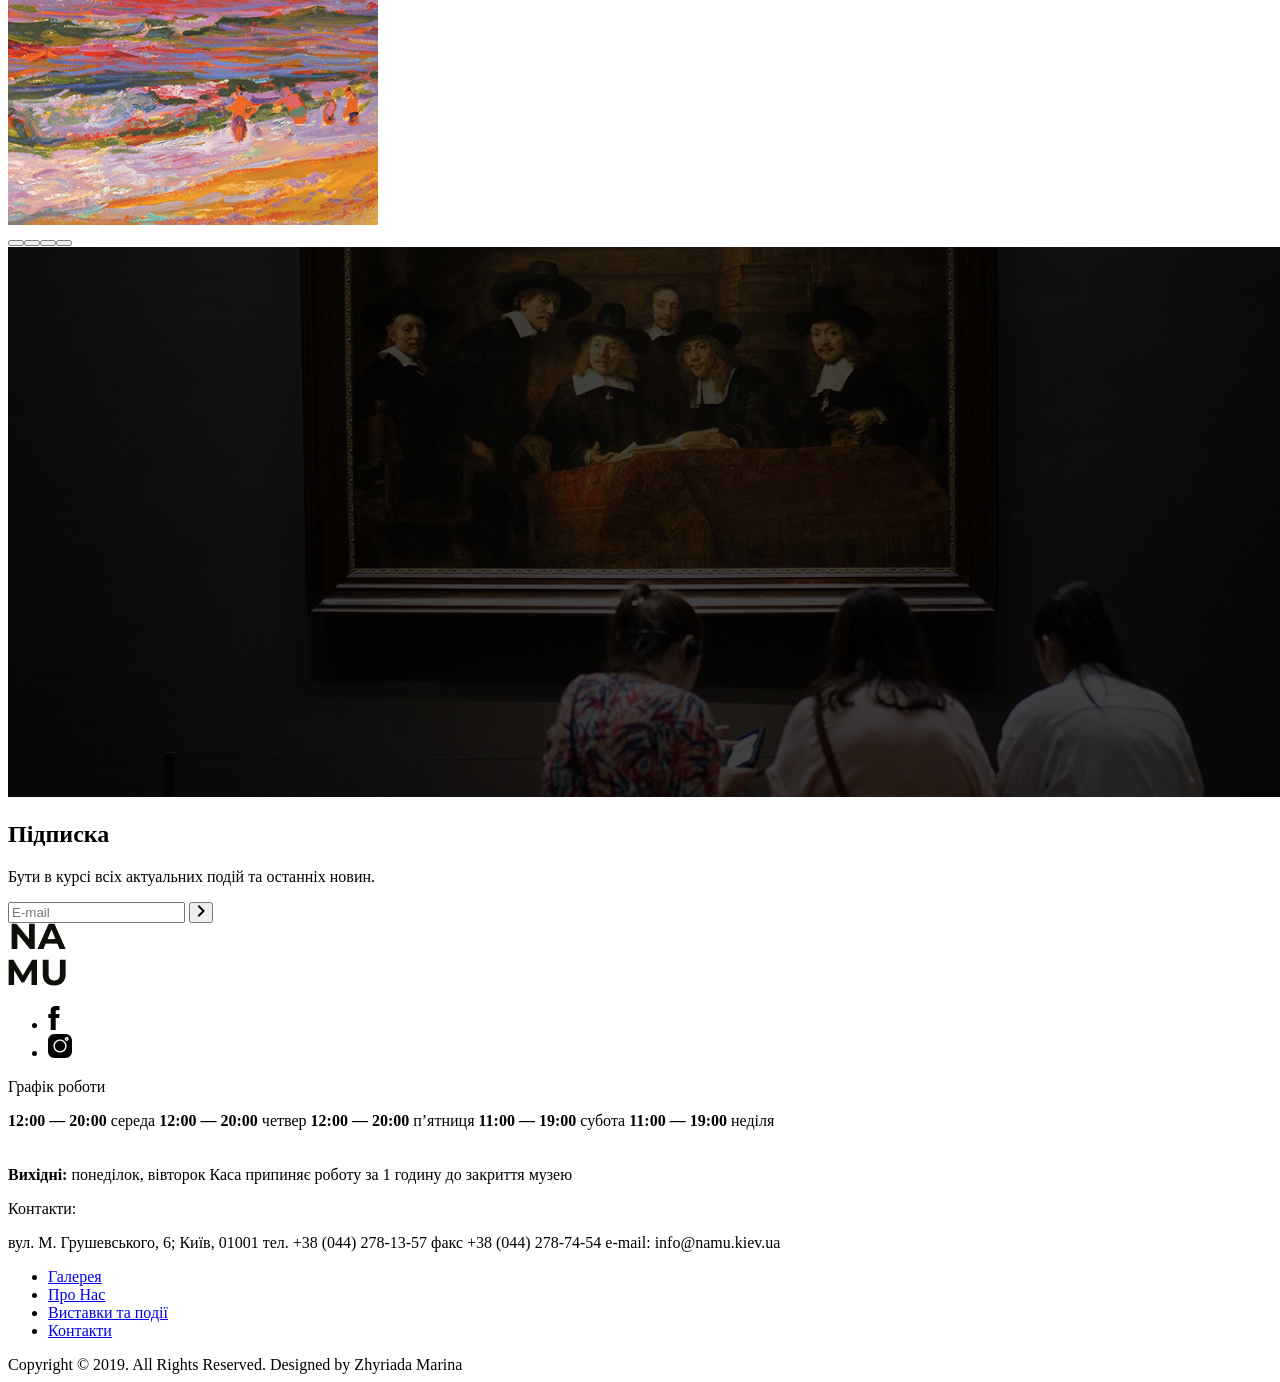
==== commit 4ba89a36: "Implement design: Third part" ====
--- a/src/index.html
+++ b/src/index.html
@@ -7,6 +7,11 @@
       content="width=device-width, initial-scale=1.0"
     />
     <title>Na Mu</title>
+    <link
+      rel="icon"
+      href="images/favicon.ico"
+      type="image/x-icon"
+    />
     <link
       rel="preconnect"
       href="https://fonts.googleapis.com"
@@ -74,16 +79,36 @@
           <nav>
             <ul>
               <li>
-                <a href="#gallery">Галерея</a>
-              </li>
-              <li>
-                <a href="#subscribe">Про Нас</a>
-              </li>
-              <li>
-                <a href="#events">Виставки та події</a>
-              </li>
-              <li>
-                <a href="#subscribe">Контакти</a>
+                <a
+                  href="#gallery"
+                  class="toggle-action"
+                >
+                  Галерея
+                </a>
+              </li>
+              <li>
+                <a
+                  href="#subscribe"
+                  class="toggle-action"
+                >
+                  Про Нас
+                </a>
+              </li>
+              <li>
+                <a
+                  href="#events"
+                  class="toggle-action"
+                >
+                  Виставки та події
+                </a>
+              </li>
+              <li>
+                <a
+                  href="#subscribe"
+                  class="toggle-action"
+                >
+                  Контакти
+                </a>
               </li>
             </ul>
           </nav>
@@ -240,30 +265,34 @@
         <h2 class="title-h2">Галерея</h2>
 
         <div class="gallery">
-          <div class="gallery__item">
-            <img
-              src="images/gal-1.jpg"
-              alt="Gal img 1"
-            />
-          </div>
-          <div class="gallery__item">
-            <img
-              src="images/gal-2.jpg"
-              alt="Gal img 2"
-            />
-          </div>
-          <div class="gallery__item">
-            <img
-              src="images/gal-3.jpg"
-              alt="Gal img 3"
-            />
-          </div>
-          <div class="gallery__item">
-            <img
-              src="images/gal-4.jpg"
-              alt="Gal img 4"
-            />
-          </div>
+          <div class="gallery__container">
+            <div class="gallery__item">
+              <img
+                src="images/gal-1.jpg"
+                alt="Gal img 1"
+              />
+            </div>
+            <div class="gallery__item">
+              <img
+                src="images/gal-2.jpg"
+                alt="Gal img 2"
+              />
+            </div>
+            <div class="gallery__item">
+              <img
+                src="images/gal-3.jpg"
+                alt="Gal img 3"
+              />
+            </div>
+            <div class="gallery__item">
+              <img
+                src="images/gal-4.jpg"
+                alt="Gal img 4"
+              />
+            </div>
+          </div>
+
+          <div class="gallery__dots"></div>
         </div>
       </section>
 
@@ -282,7 +311,10 @@
             <h2 class="subscribe__title">Підписка</h2>
             <p>Бути в курсі всіх актуальних подій та останніх новин.</p>
 
-            <form class="subscribe__form">
+            <form
+              class="subscribe__form"
+              id="form"
+            >
               <input
                 class="subscribe__input"
                 type="email"
@@ -323,7 +355,7 @@
             <ul class="footer__social">
               <li>
                 <a
-                  href="http://facebook.com"
+                  href="https://www.facebook.com/namu.museum/"
                   target="_blank"
                 >
                   <svg
@@ -342,7 +374,7 @@
               </li>
               <li>
                 <a
-                  href="http://insta.com"
+                  href="https://www.instagram.com/namu.museum/"
                   target="_blank"
                 >
                   <svg
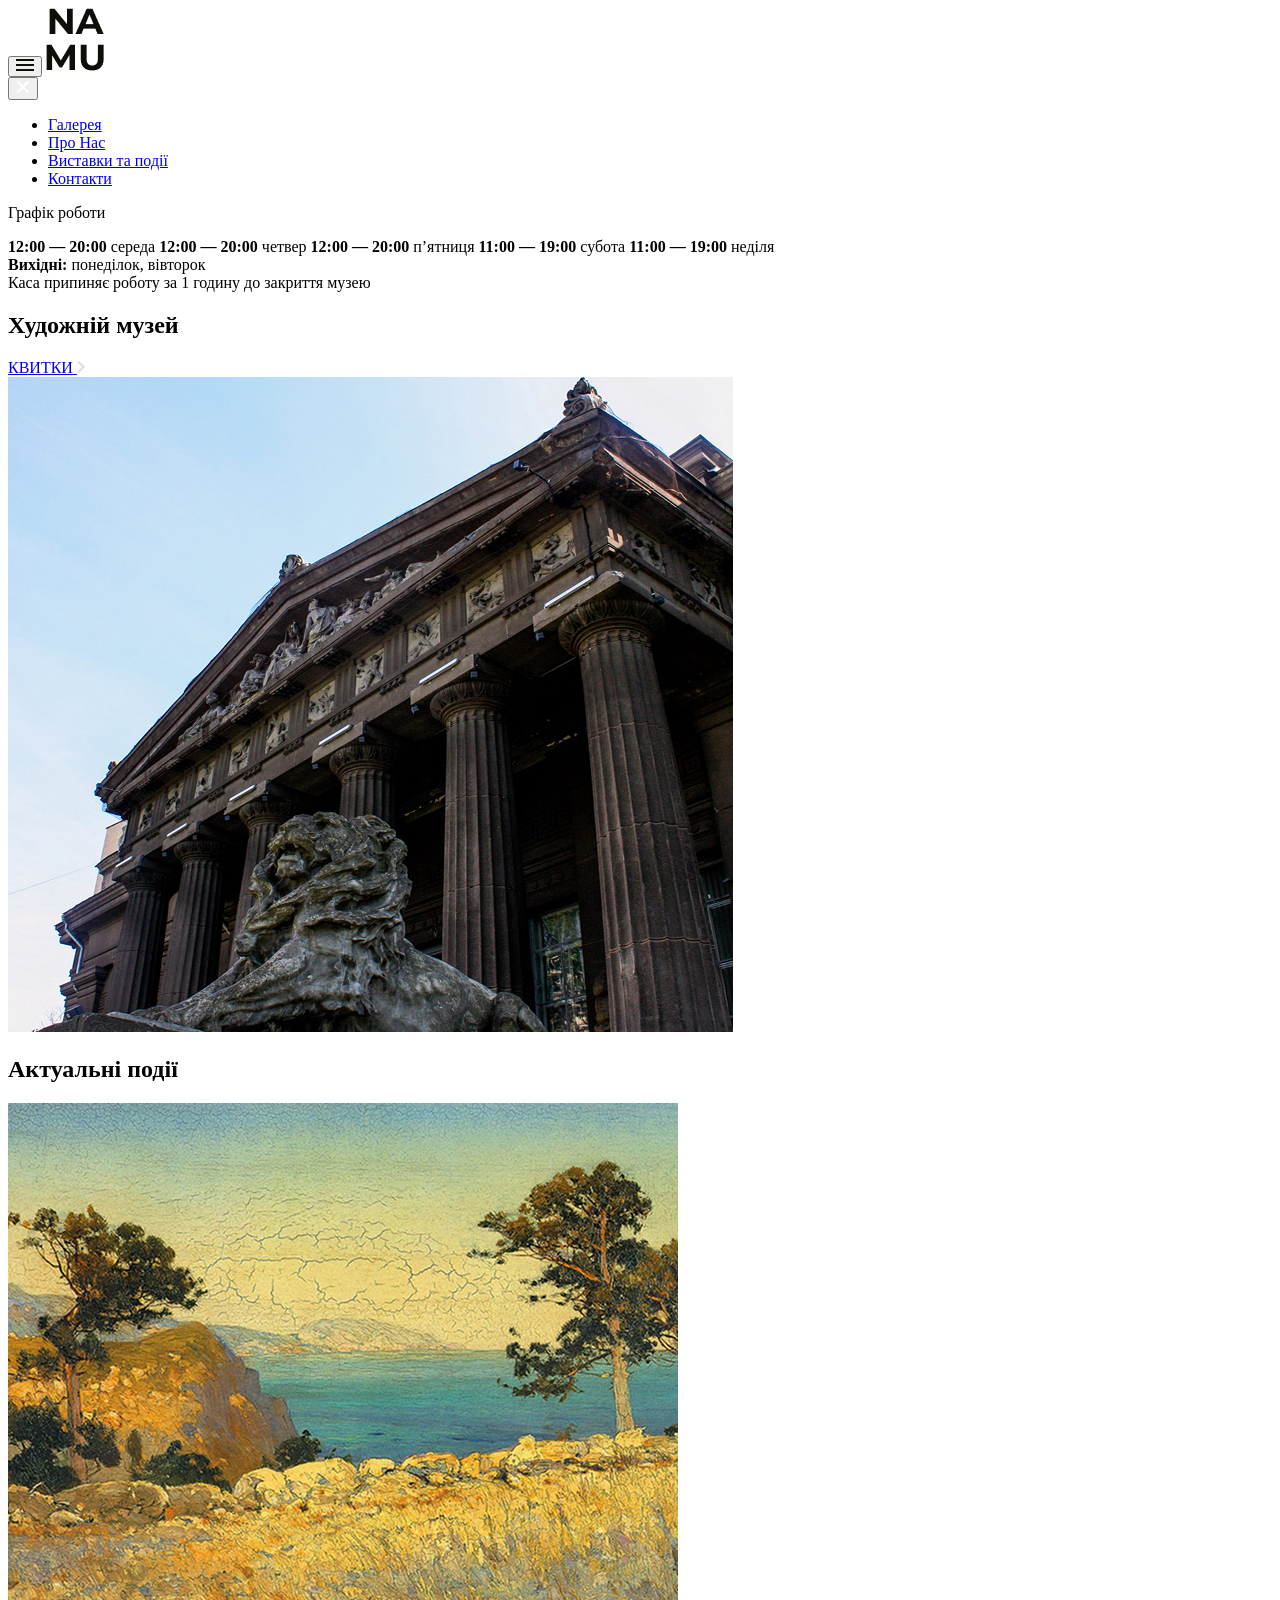
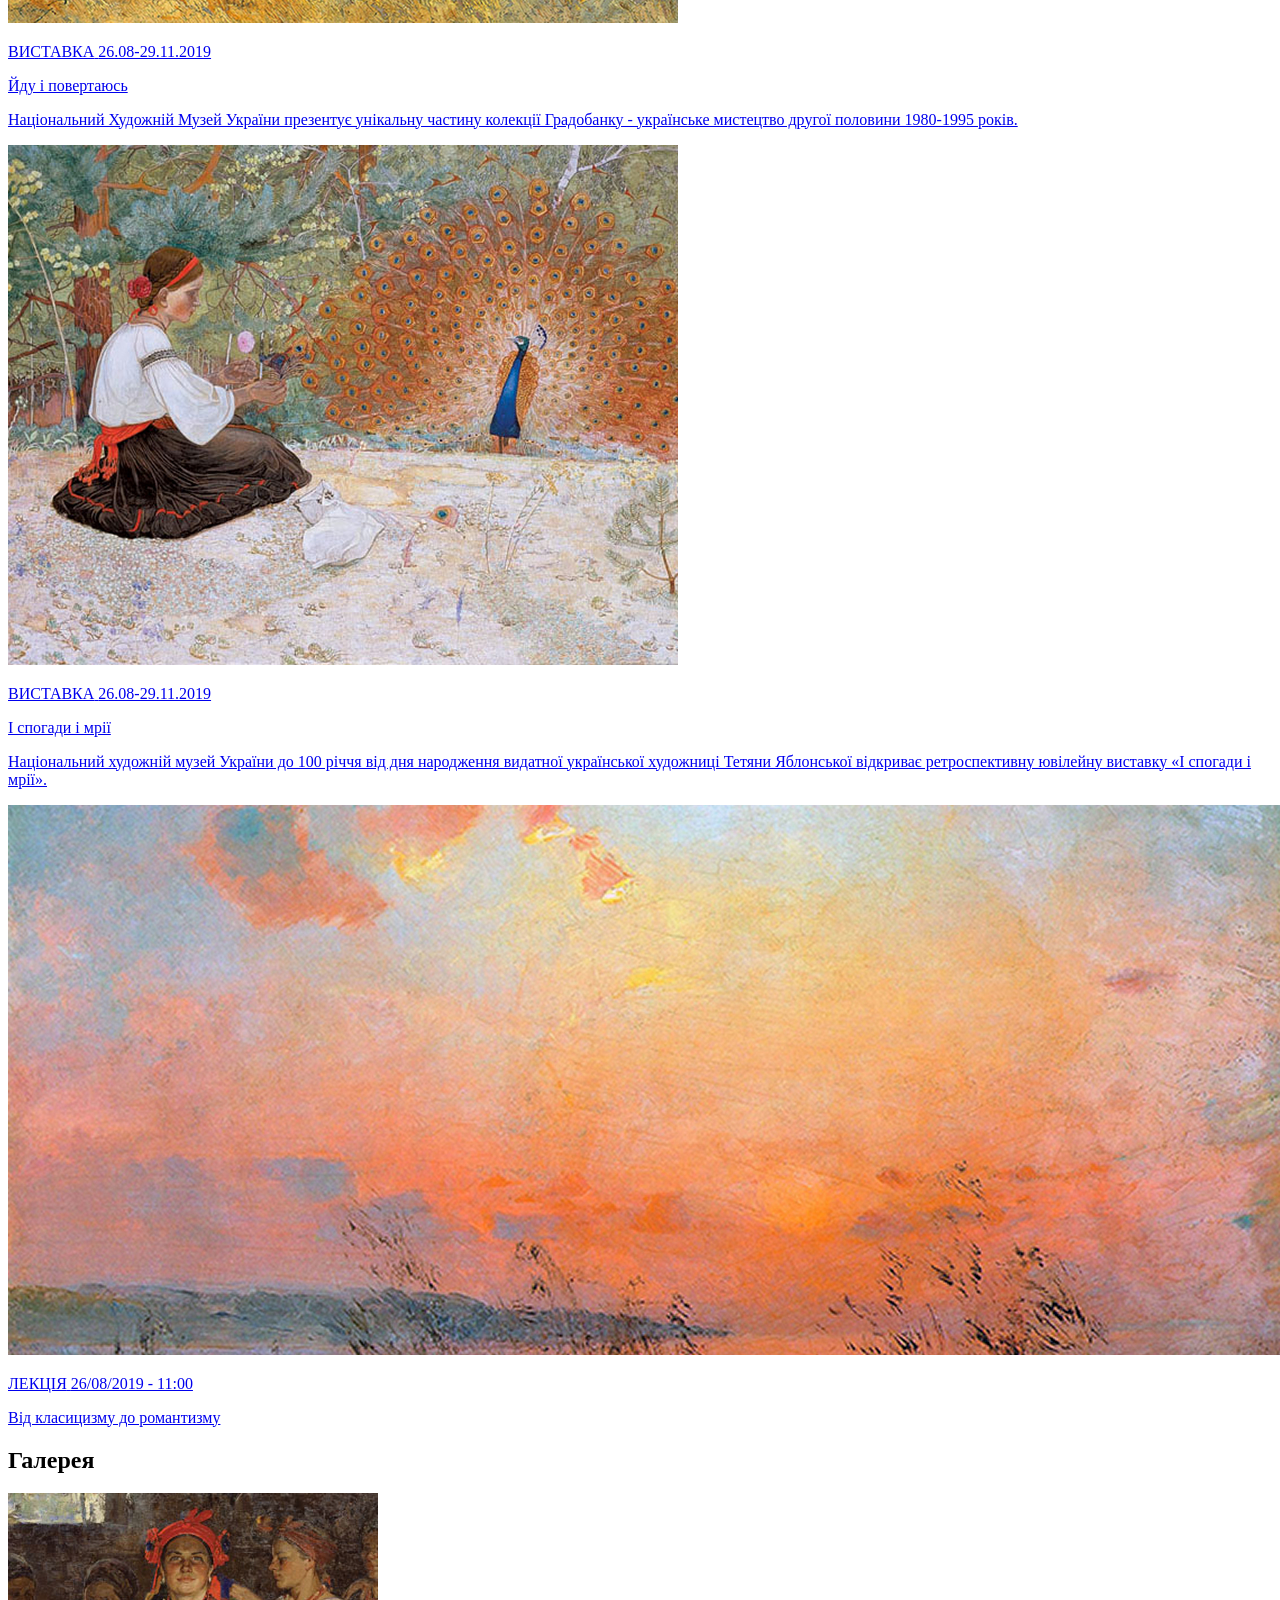
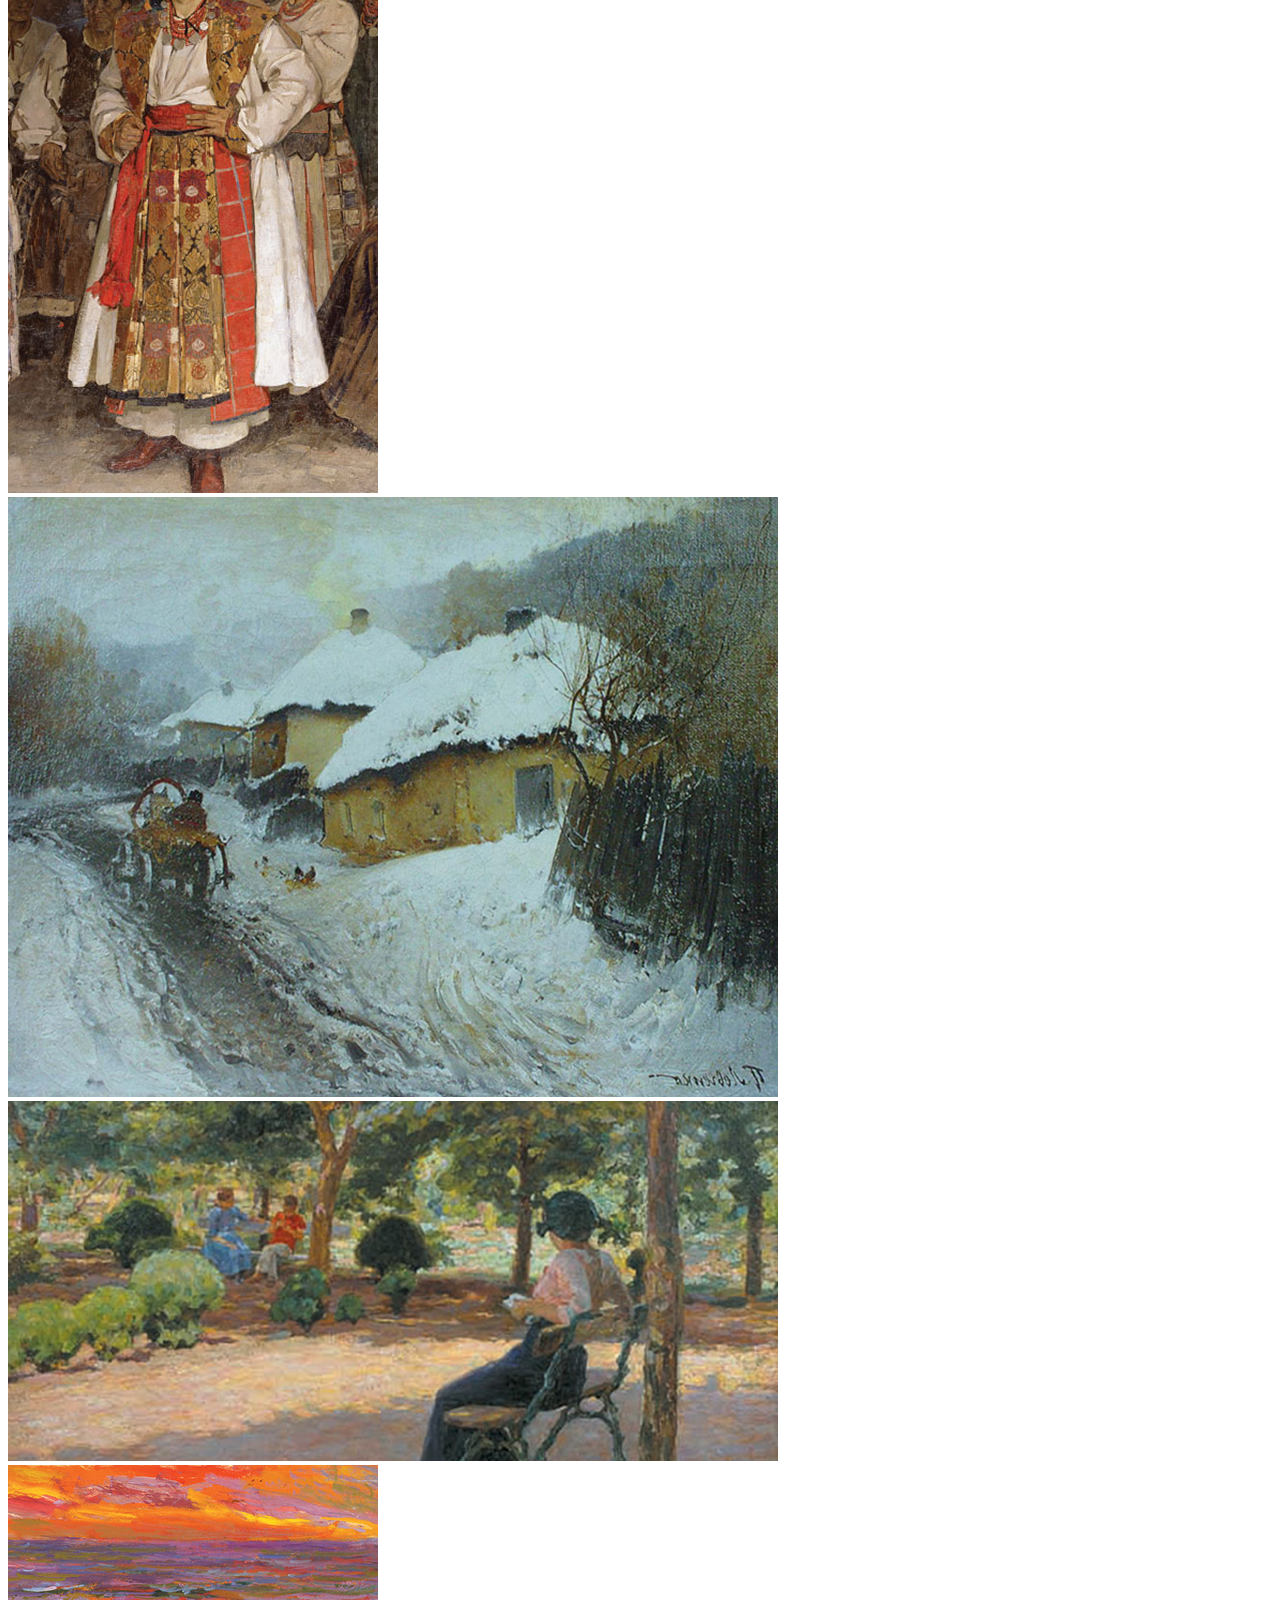
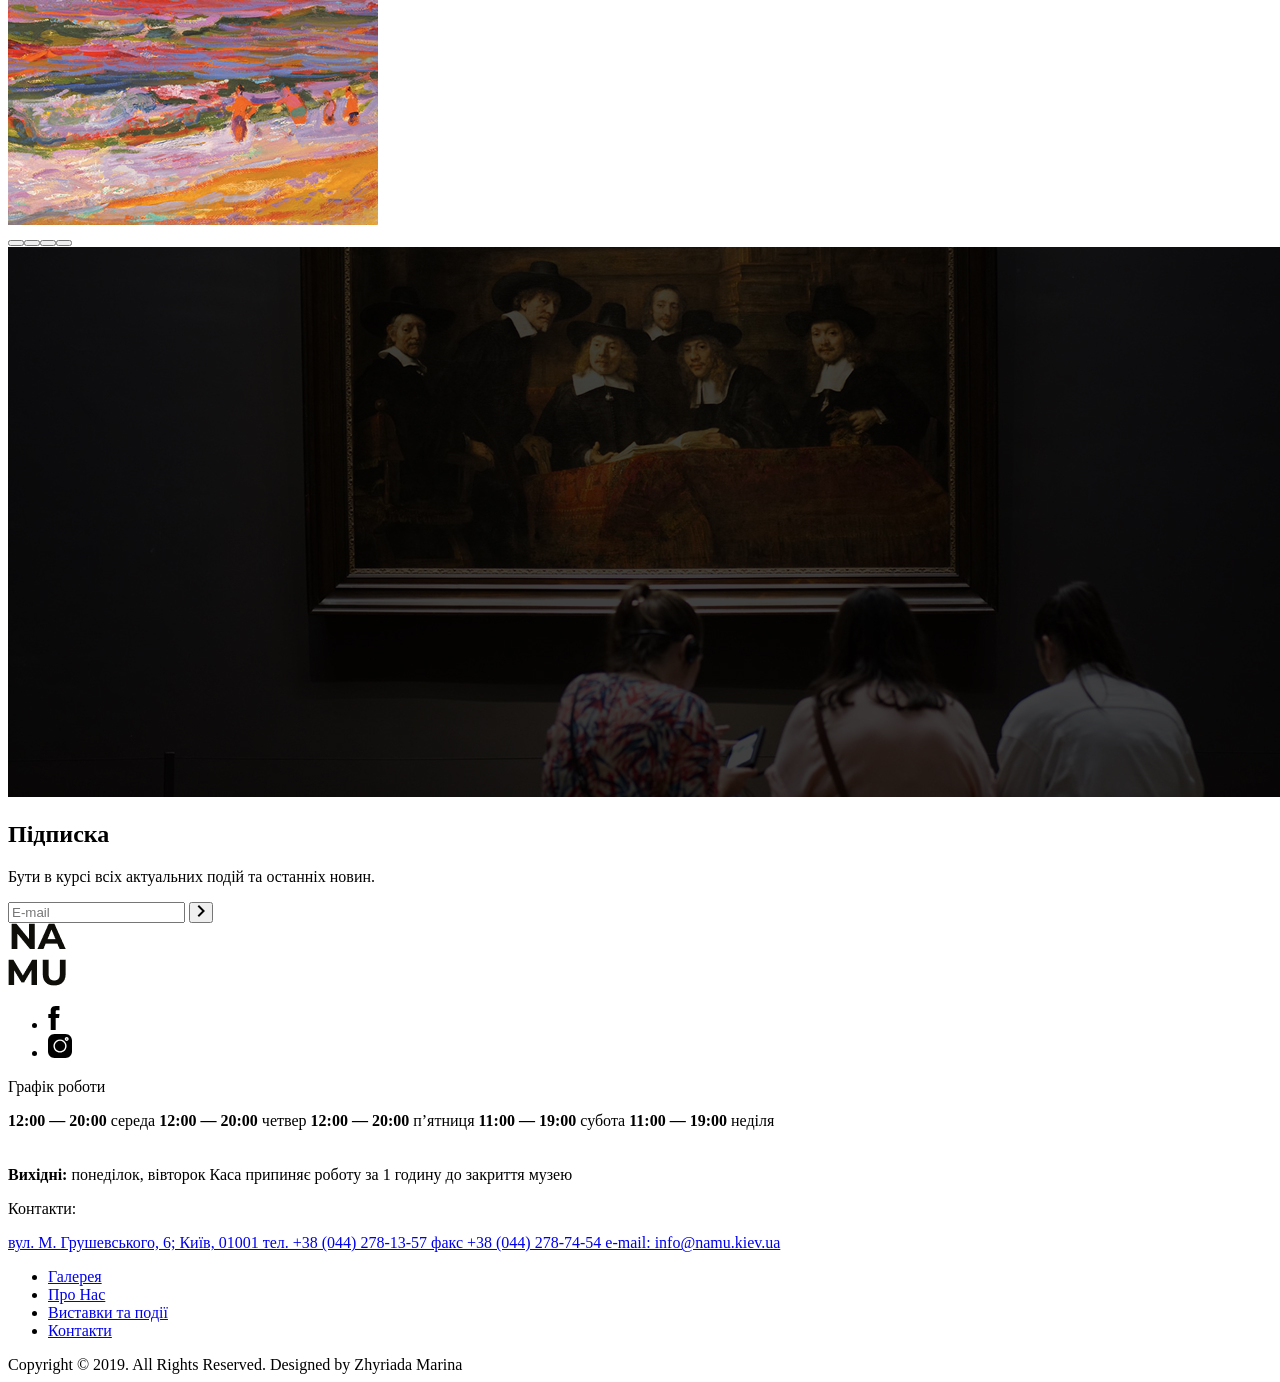
==== commit 763fee02: "Added last changes" ====
--- a/src/index.html
+++ b/src/index.html
@@ -439,10 +439,12 @@
           <div class="footer__col">
             <p class="footer__title">Контакти:</p>
 
-            <span>
+            <a class="footer__address" 
+              target="_blank" 
+              href="https://www.google.com.ua/maps/place/%D0%9D%D0%B0%D1%86%D1%96%D0%BE%D0%BD%D0%B0%D0%BB%D1%8C%D0%BD%D0%B8%D0%B9+%D1%85%D1%83%D0%B4%D0%BE%D0%B6%D0%BD%D1%96%D0%B9+%D0%BC%D1%83%D0%B7%D0%B5%D0%B9+%D0%A3%D0%BA%D1%80%D0%B0%D1%97%D0%BD%D0%B8/@50.4494274,30.5306505,17z/data=!3m1!4b1!4m6!3m5!1s0x40d4ce524453048d:0x549e3a34119f524f!8m2!3d50.4494274!4d30.5306505!16s%2Fm%2F02prqms?entry=tts&g_ep=EgoyMDI1MDUyMS4wIPu8ASoASAFQAw%3D%3D&skid=7165f959-ce1c-4be1-b803-cacc1a7742f3">
               вул. М. Грушевського, 6; Київ, 01001 тел. +38 (044) 278-13-57 факс
               +38 (044) 278-74-54 e-mail: info@namu.kiev.ua
-            </span>
+            </a>
           </div>
 
           <div class="footer__col">
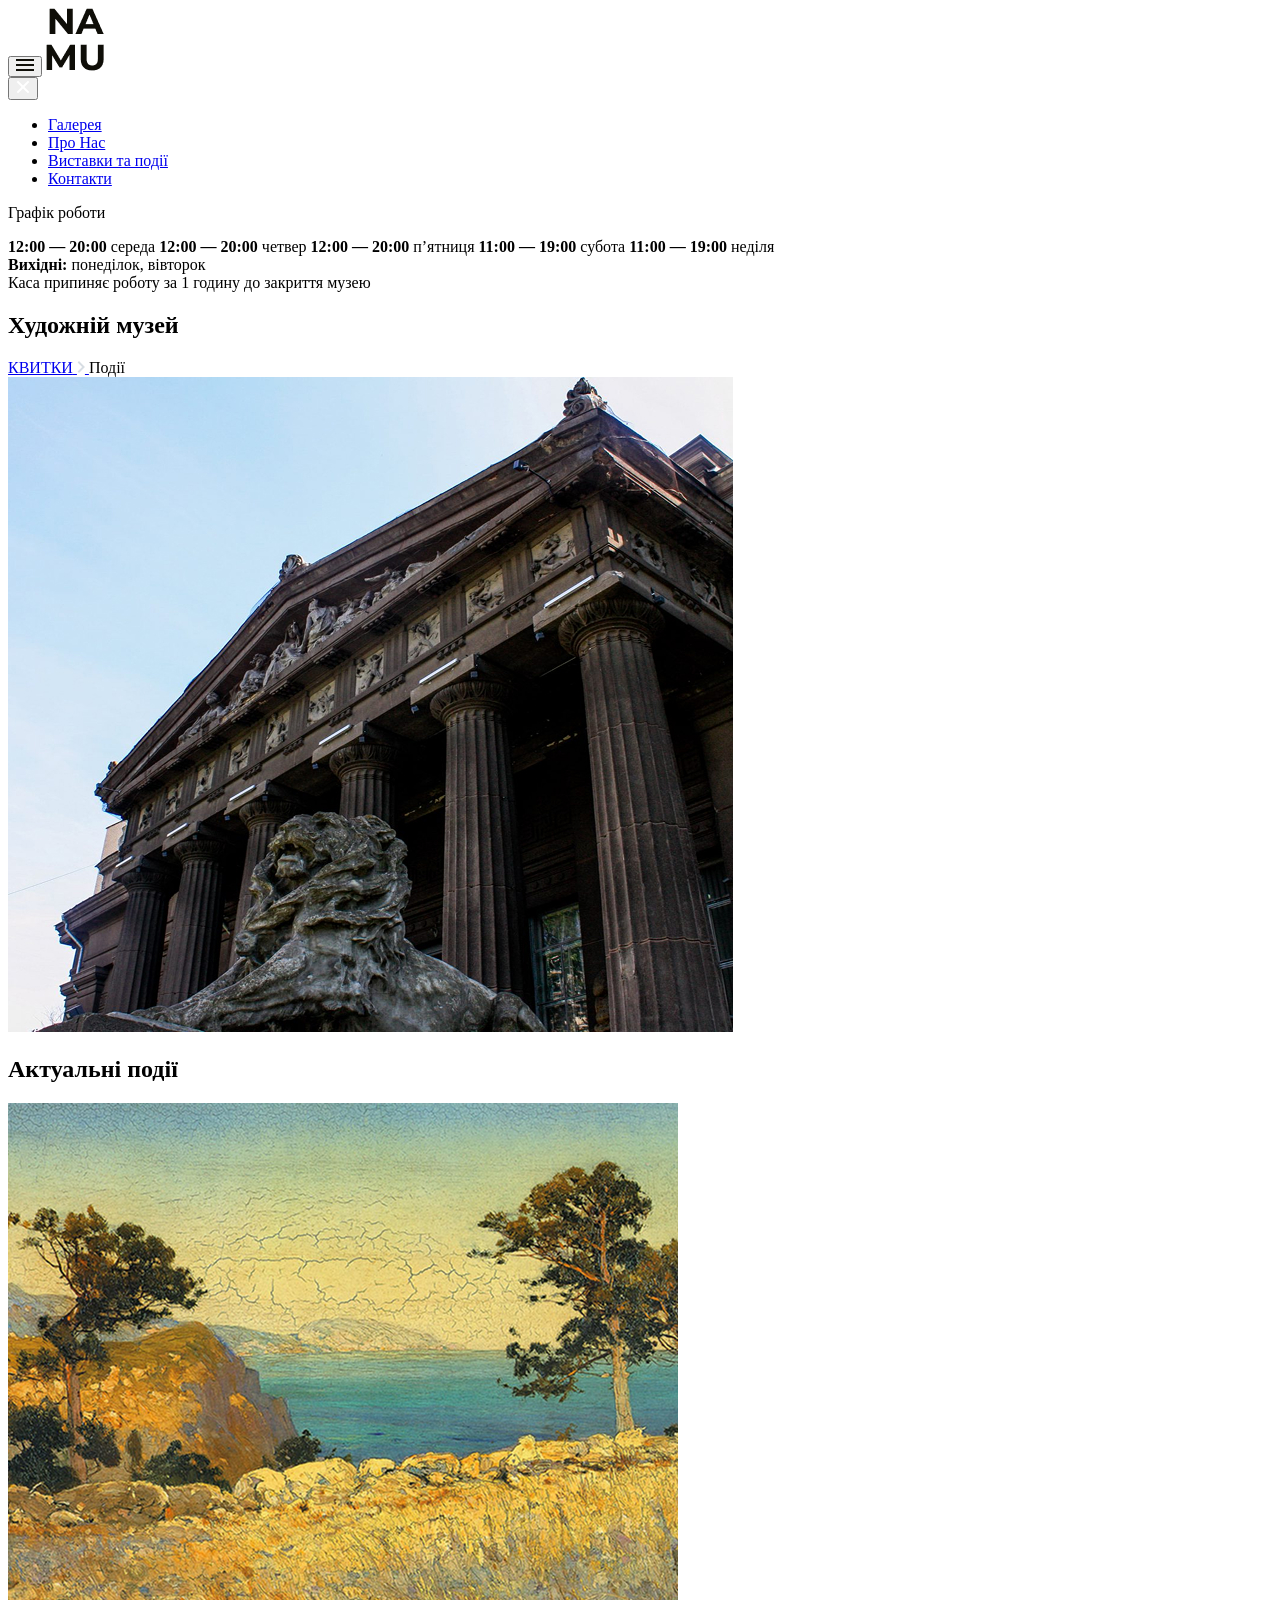
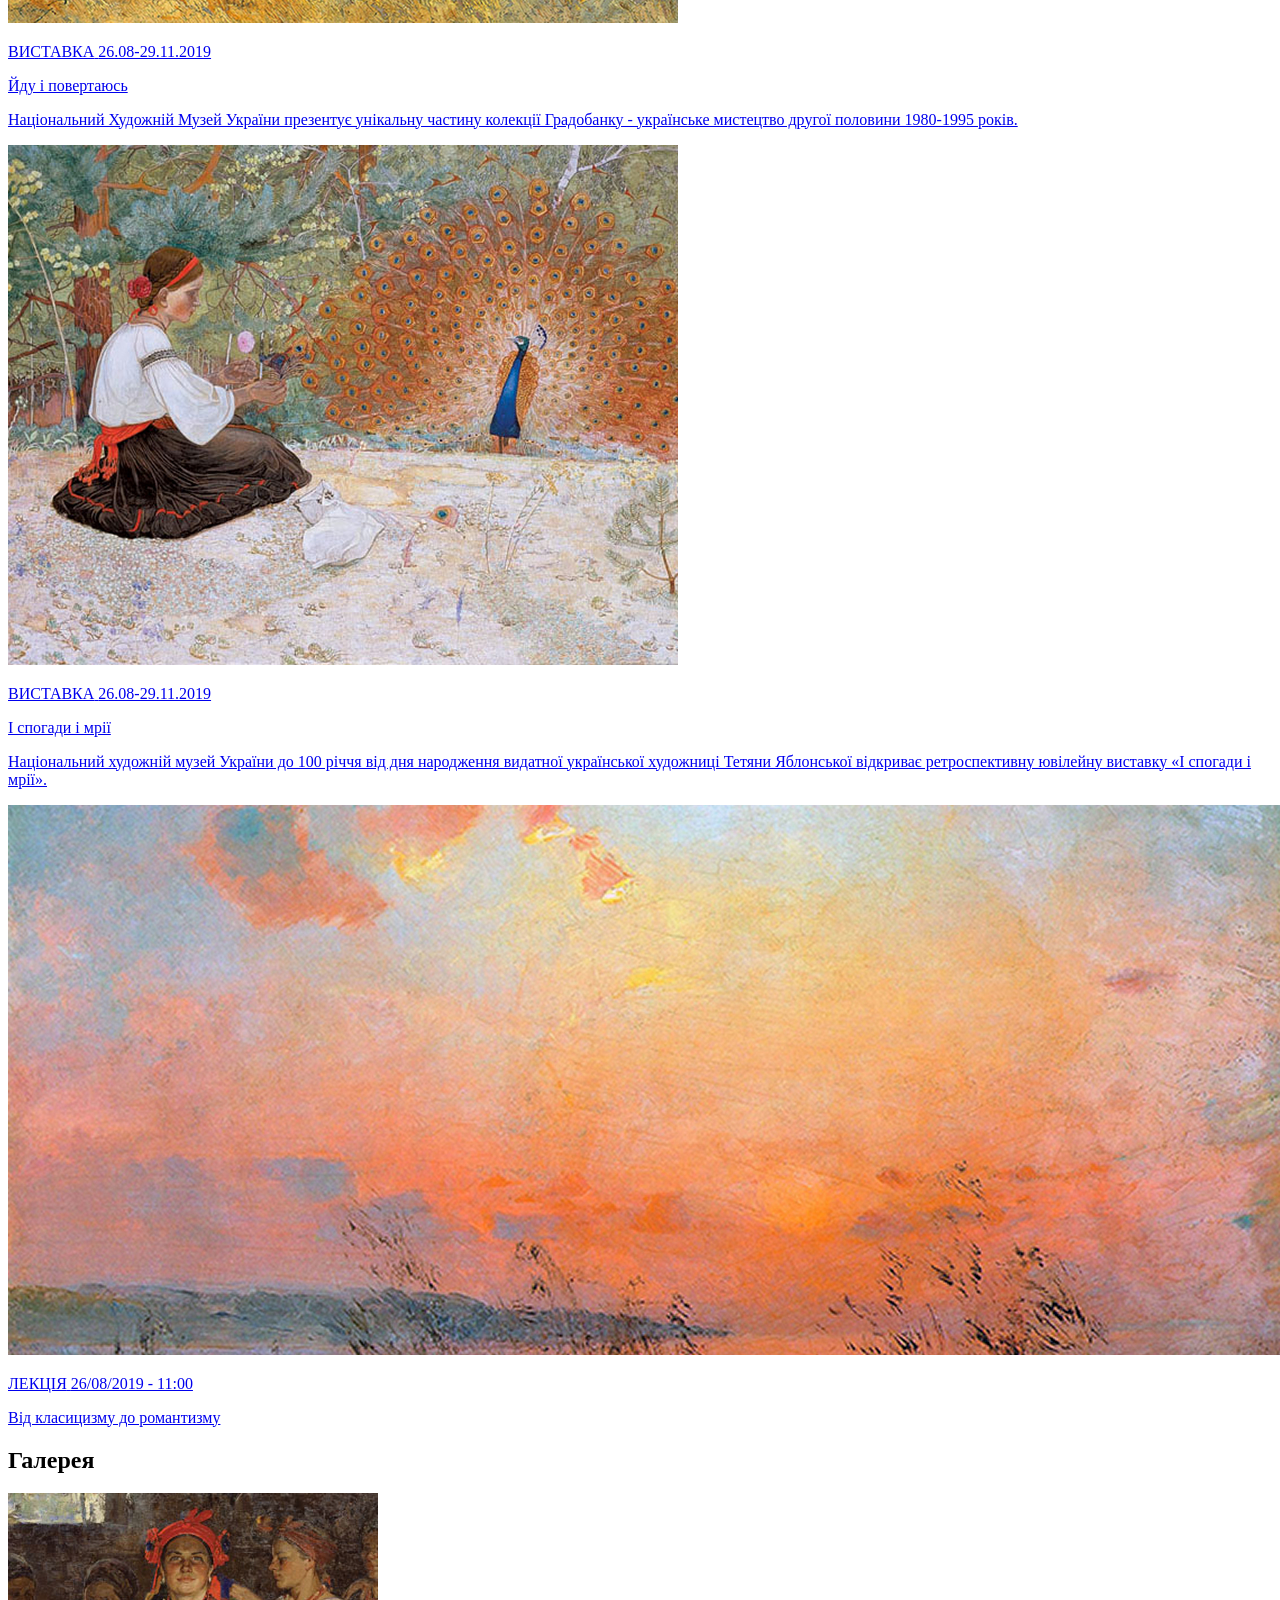
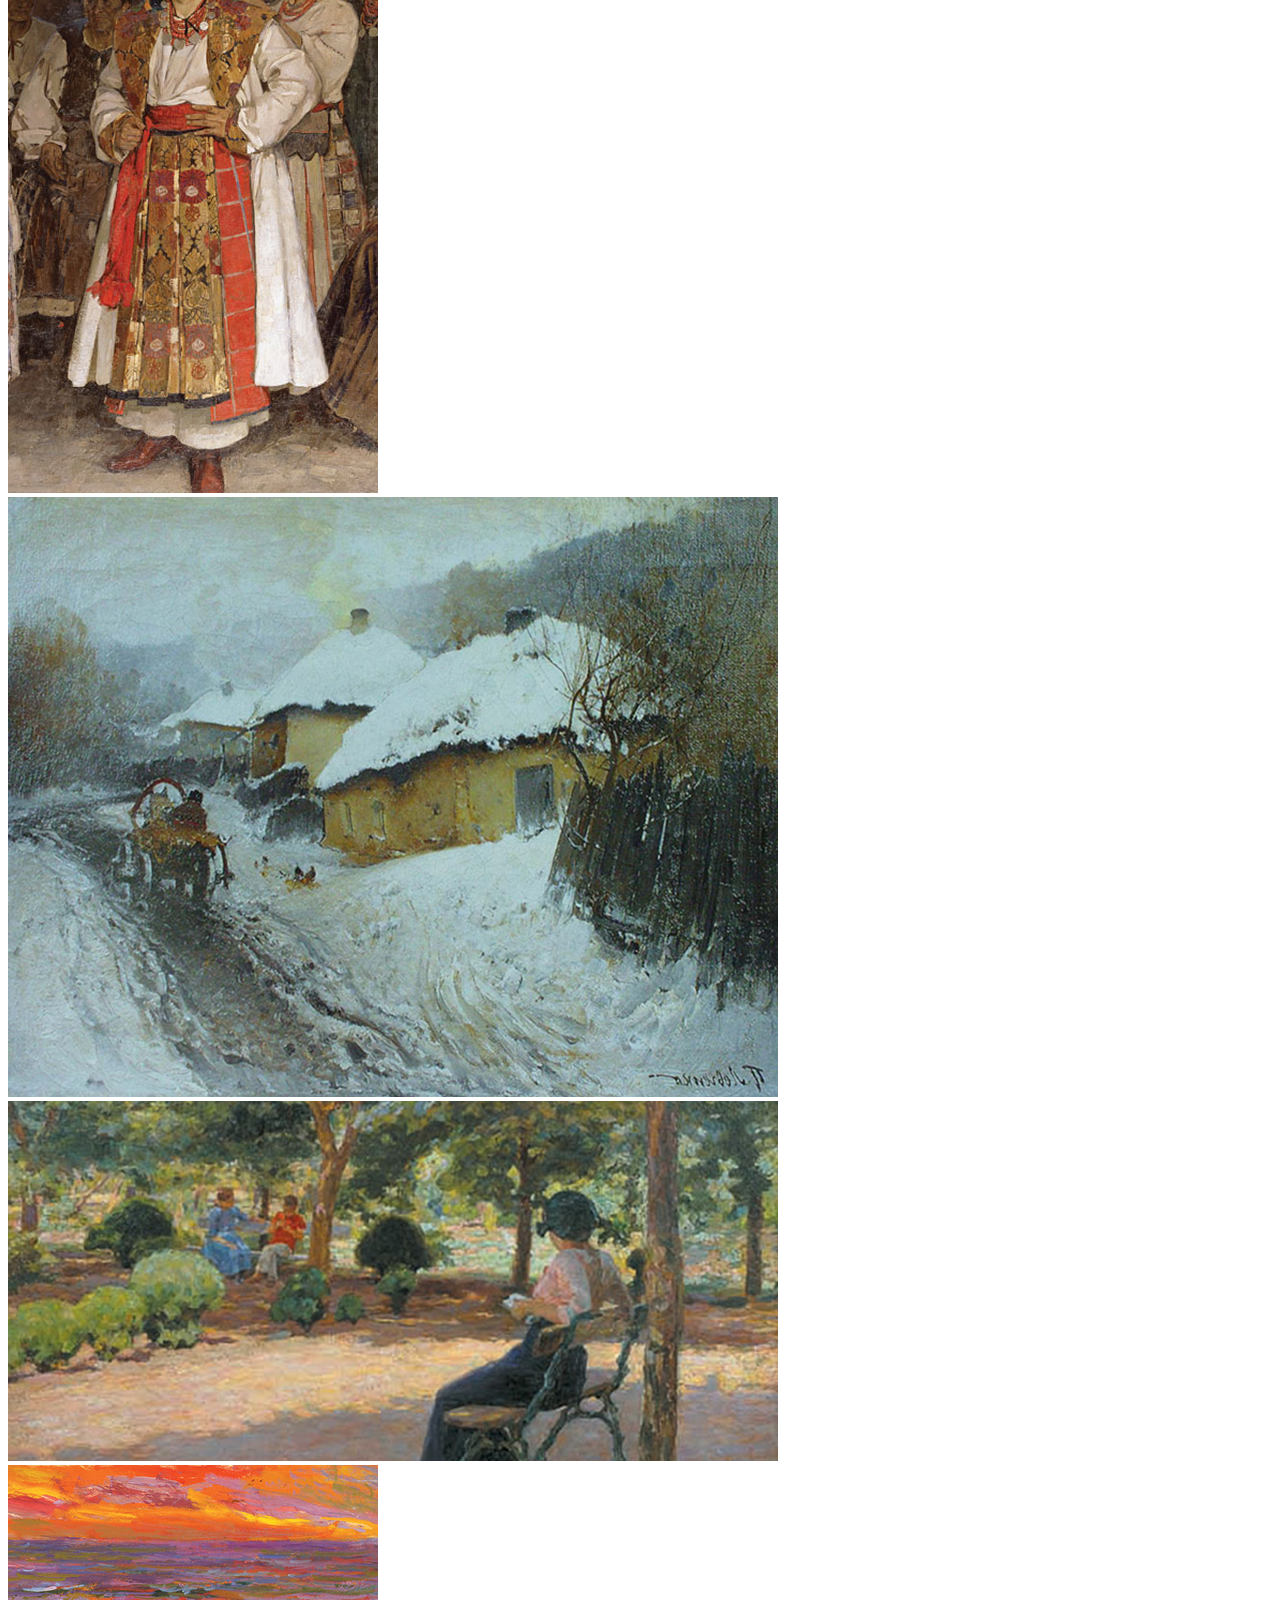
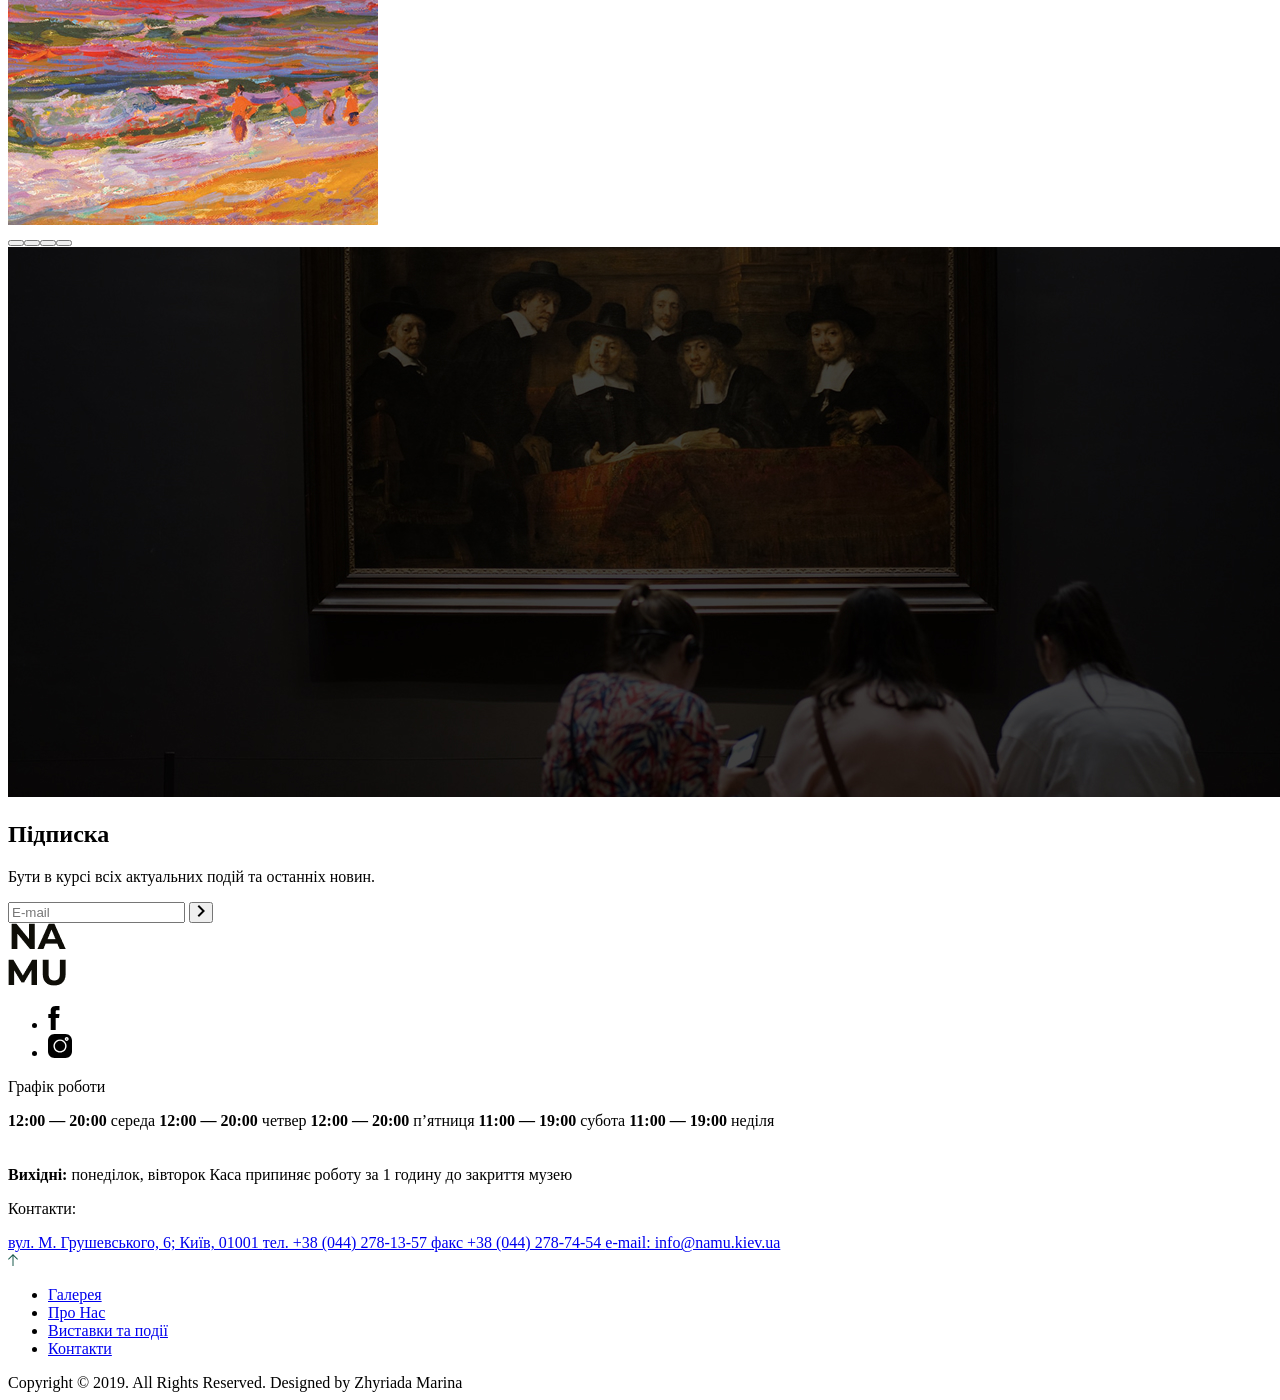
==== commit be6ec899: "Fixed remarks" ====
--- a/src/index.html
+++ b/src/index.html
@@ -167,7 +167,7 @@
             </span>
           </a>
 
-          <span></span>
+          <span class="hero__event">Події</span>
         </div>
 
         <div class="hero__banner">
@@ -439,12 +439,39 @@
           <div class="footer__col">
             <p class="footer__title">Контакти:</p>
 
-            <a class="footer__address" 
-              target="_blank" 
-              href="https://www.google.com.ua/maps/place/%D0%9D%D0%B0%D1%86%D1%96%D0%BE%D0%BD%D0%B0%D0%BB%D1%8C%D0%BD%D0%B8%D0%B9+%D1%85%D1%83%D0%B4%D0%BE%D0%B6%D0%BD%D1%96%D0%B9+%D0%BC%D1%83%D0%B7%D0%B5%D0%B9+%D0%A3%D0%BA%D1%80%D0%B0%D1%97%D0%BD%D0%B8/@50.4494274,30.5306505,17z/data=!3m1!4b1!4m6!3m5!1s0x40d4ce524453048d:0x549e3a34119f524f!8m2!3d50.4494274!4d30.5306505!16s%2Fm%2F02prqms?entry=tts&g_ep=EgoyMDI1MDUyMS4wIPu8ASoASAFQAw%3D%3D&skid=7165f959-ce1c-4be1-b803-cacc1a7742f3">
-              вул. М. Грушевського, 6; Київ, 01001 тел. +38 (044) 278-13-57 факс
-              +38 (044) 278-74-54 e-mail: info@namu.kiev.ua
+            <a
+              class="footer__address"
+              target="_blank"
+              href="https://www.google.com.ua/maps/place/%D0%9D%D0%B0%D1%86%D1%96%D0%BE%D0%BD%D0%B0%D0%BB%D1%8C%D0%BD%D0%B8%D0%B9+%D1%85%D1%83%D0%B4%D0%BE%D0%B6%D0%BD%D1%96%D0%B9+%D0%BC%D1%83%D0%B7%D0%B5%D0%B9+%D0%A3%D0%BA%D1%80%D0%B0%D1%97%D0%BD%D0%B8/@50.4494274,30.5306505,17z/data=!3m1!4b1!4m6!3m5!1s0x40d4ce524453048d:0x549e3a34119f524f!8m2!3d50.4494274!4d30.5306505!16s%2Fm%2F02prqms?entry=tts&g_ep=EgoyMDI1MDUyMS4wIPu8ASoASAFQAw%3D%3D&skid=7165f959-ce1c-4be1-b803-cacc1a7742f3"
+            >
+              вул. М. Грушевського, 6; Київ, 01001
             </a>
+            <a
+              class="footer__address"
+              href="tel:+38 (044) 278-13-57 "
+            >
+              тел. +38 (044) 278-13-57
+            </a>
+            <a
+              class="footer__address"
+              href="tel:+38(044)278-74-54"
+            >
+              факс +38 (044) 278-74-54
+            </a>
+            <a
+              class="footer__address"
+              href="mailto:info@namu.kiev.ua"
+            >
+              e-mail: info@namu.kiev.ua
+            </a>
+
+            <div class="scroll-top">
+              <svg width="10" height="12" 
+                viewBox="0 0 10 12" fill="none" 
+                xmlns="http://www.w3.org/2000/svg">
+                <path d="M5 0L0 5L0.705 5.705L4.5 1.915V12H5.5V1.915L9.295 5.705L10 5L5 0Z" fill="#1A5A4C"/>
+              </svg>
+            </div>
           </div>
 
           <div class="footer__col">
